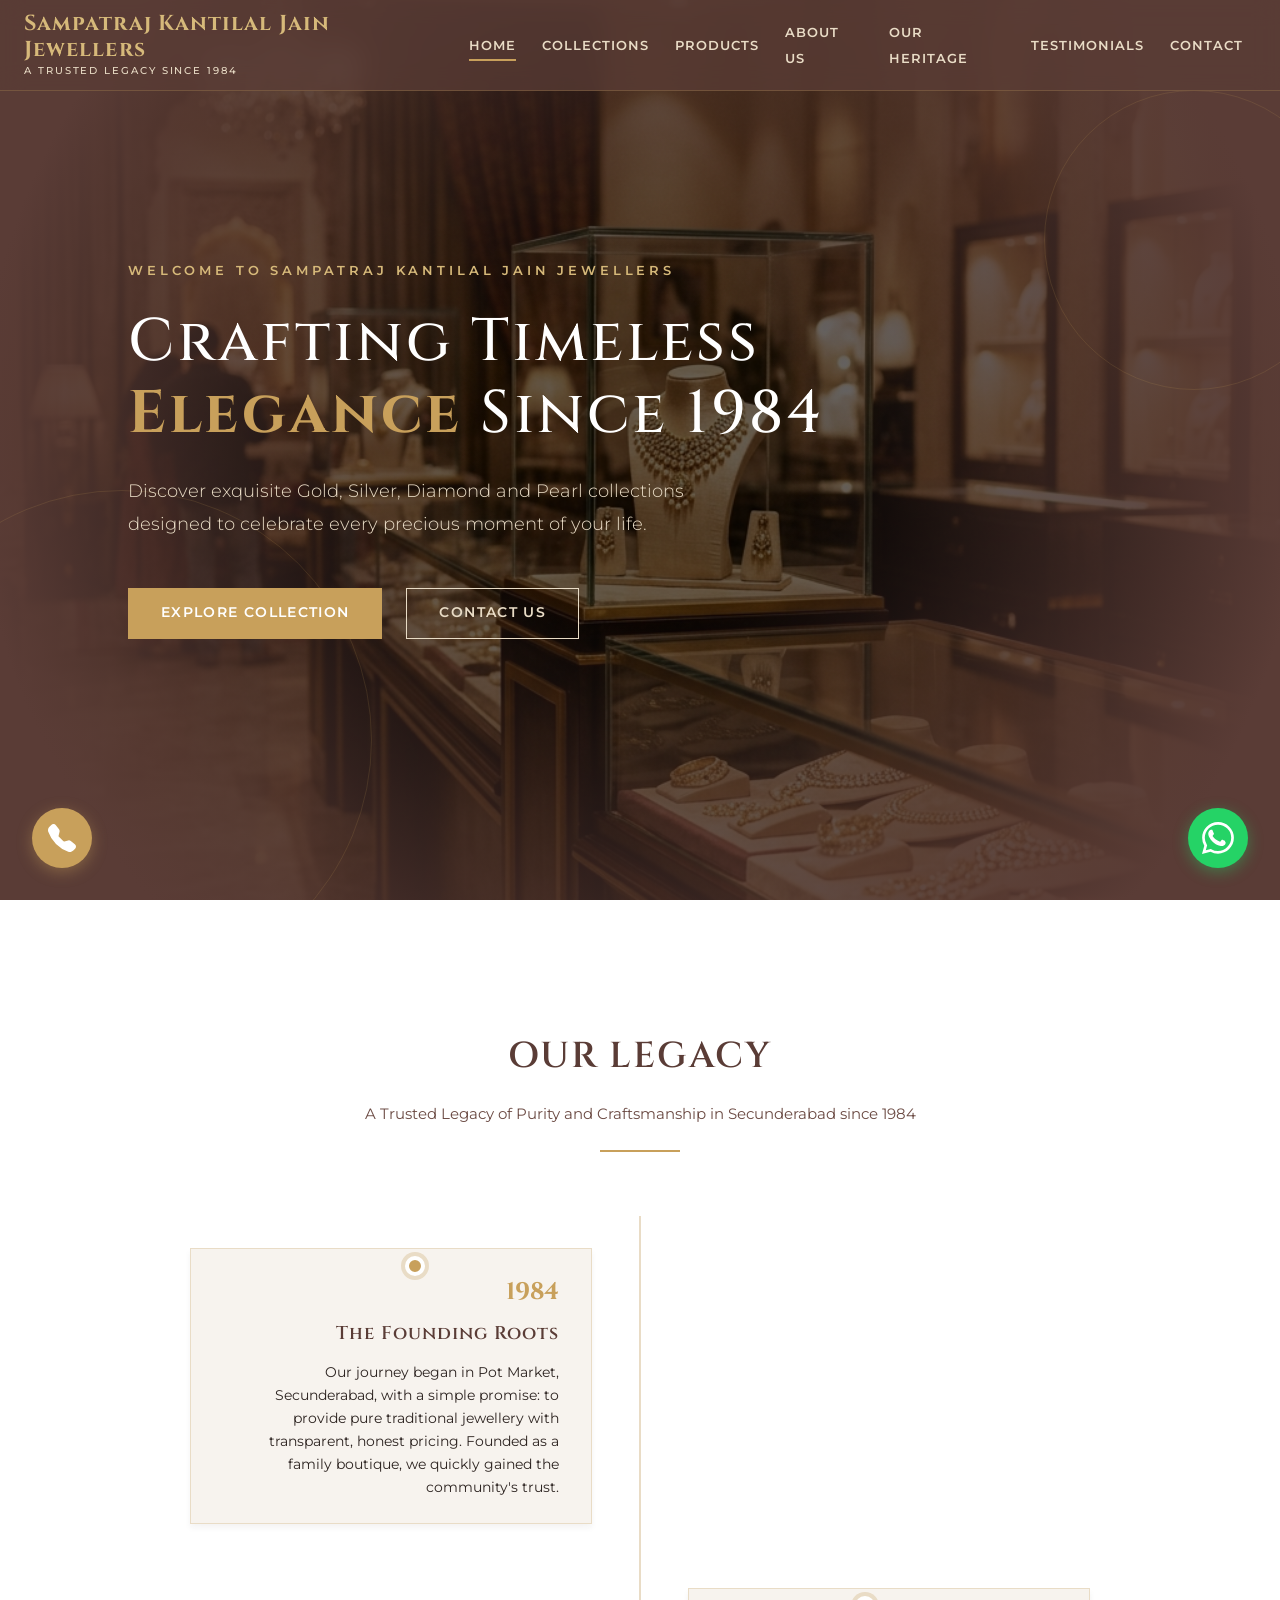
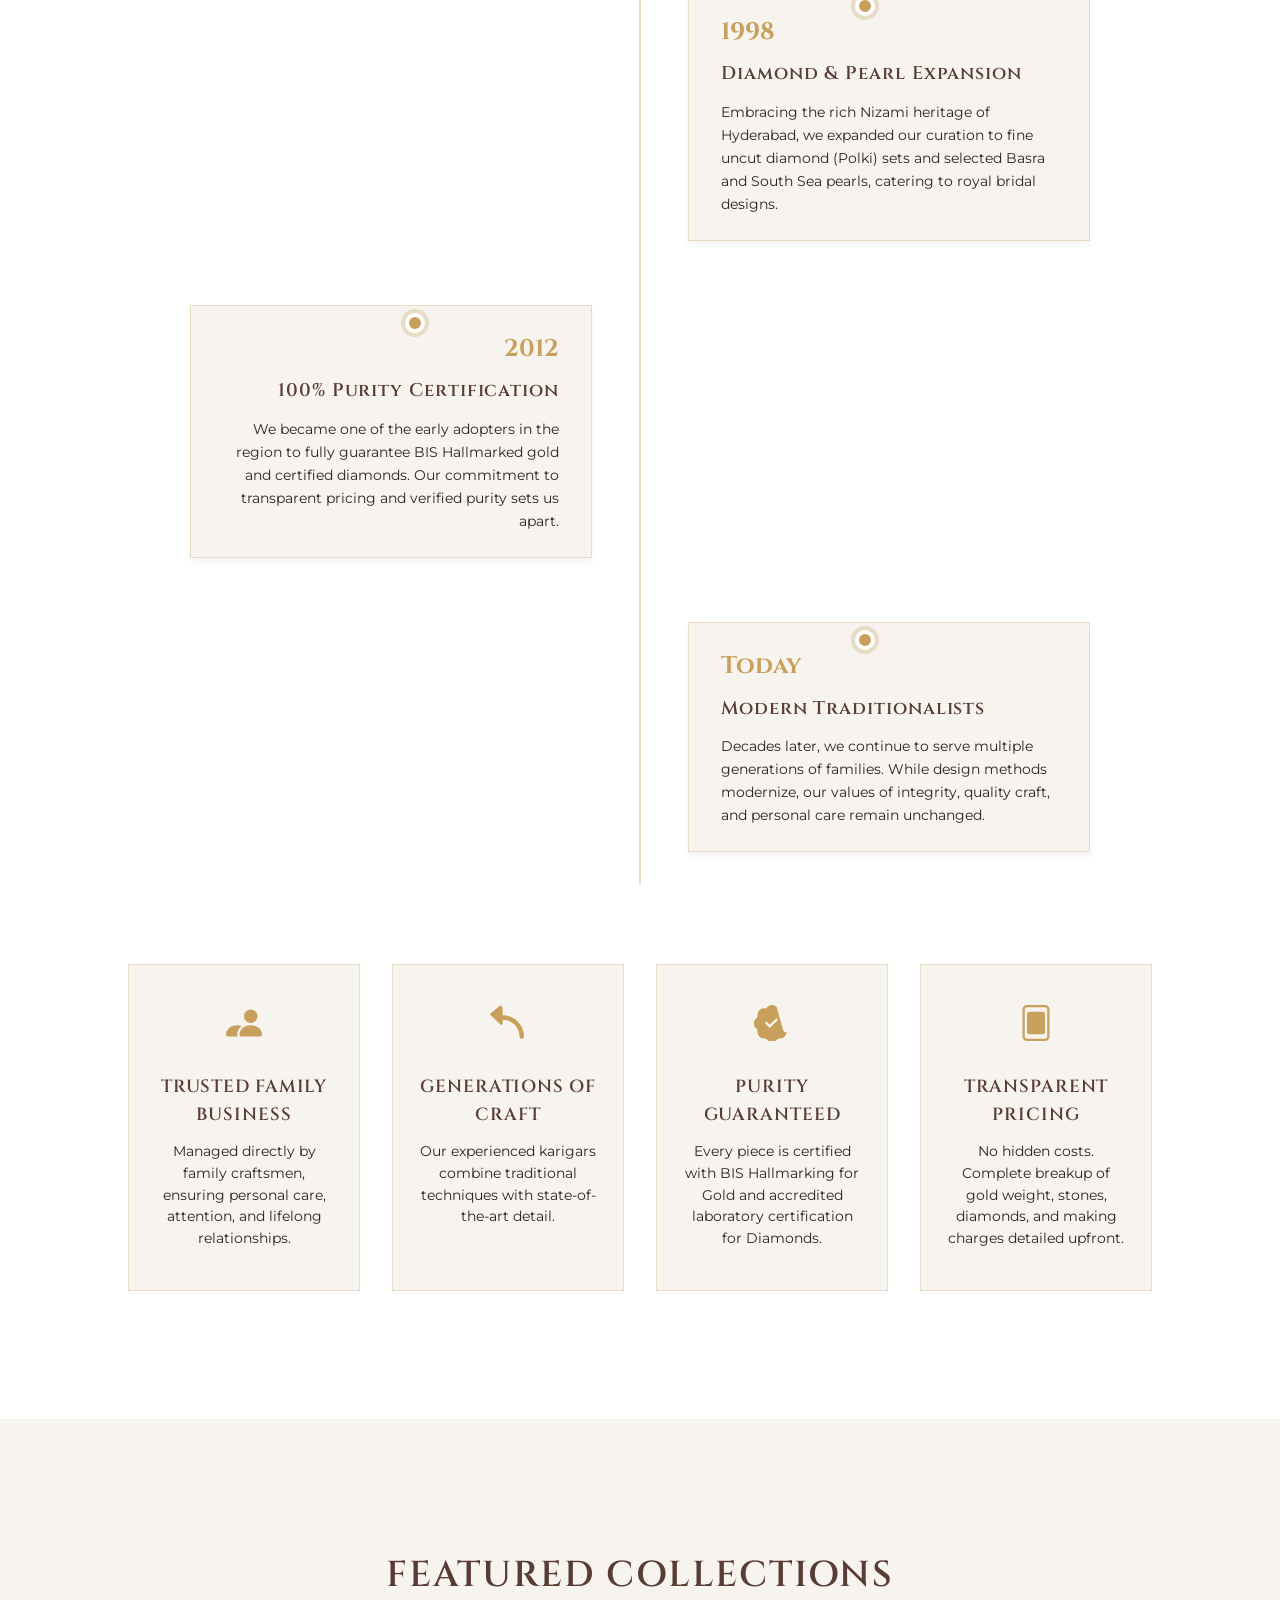
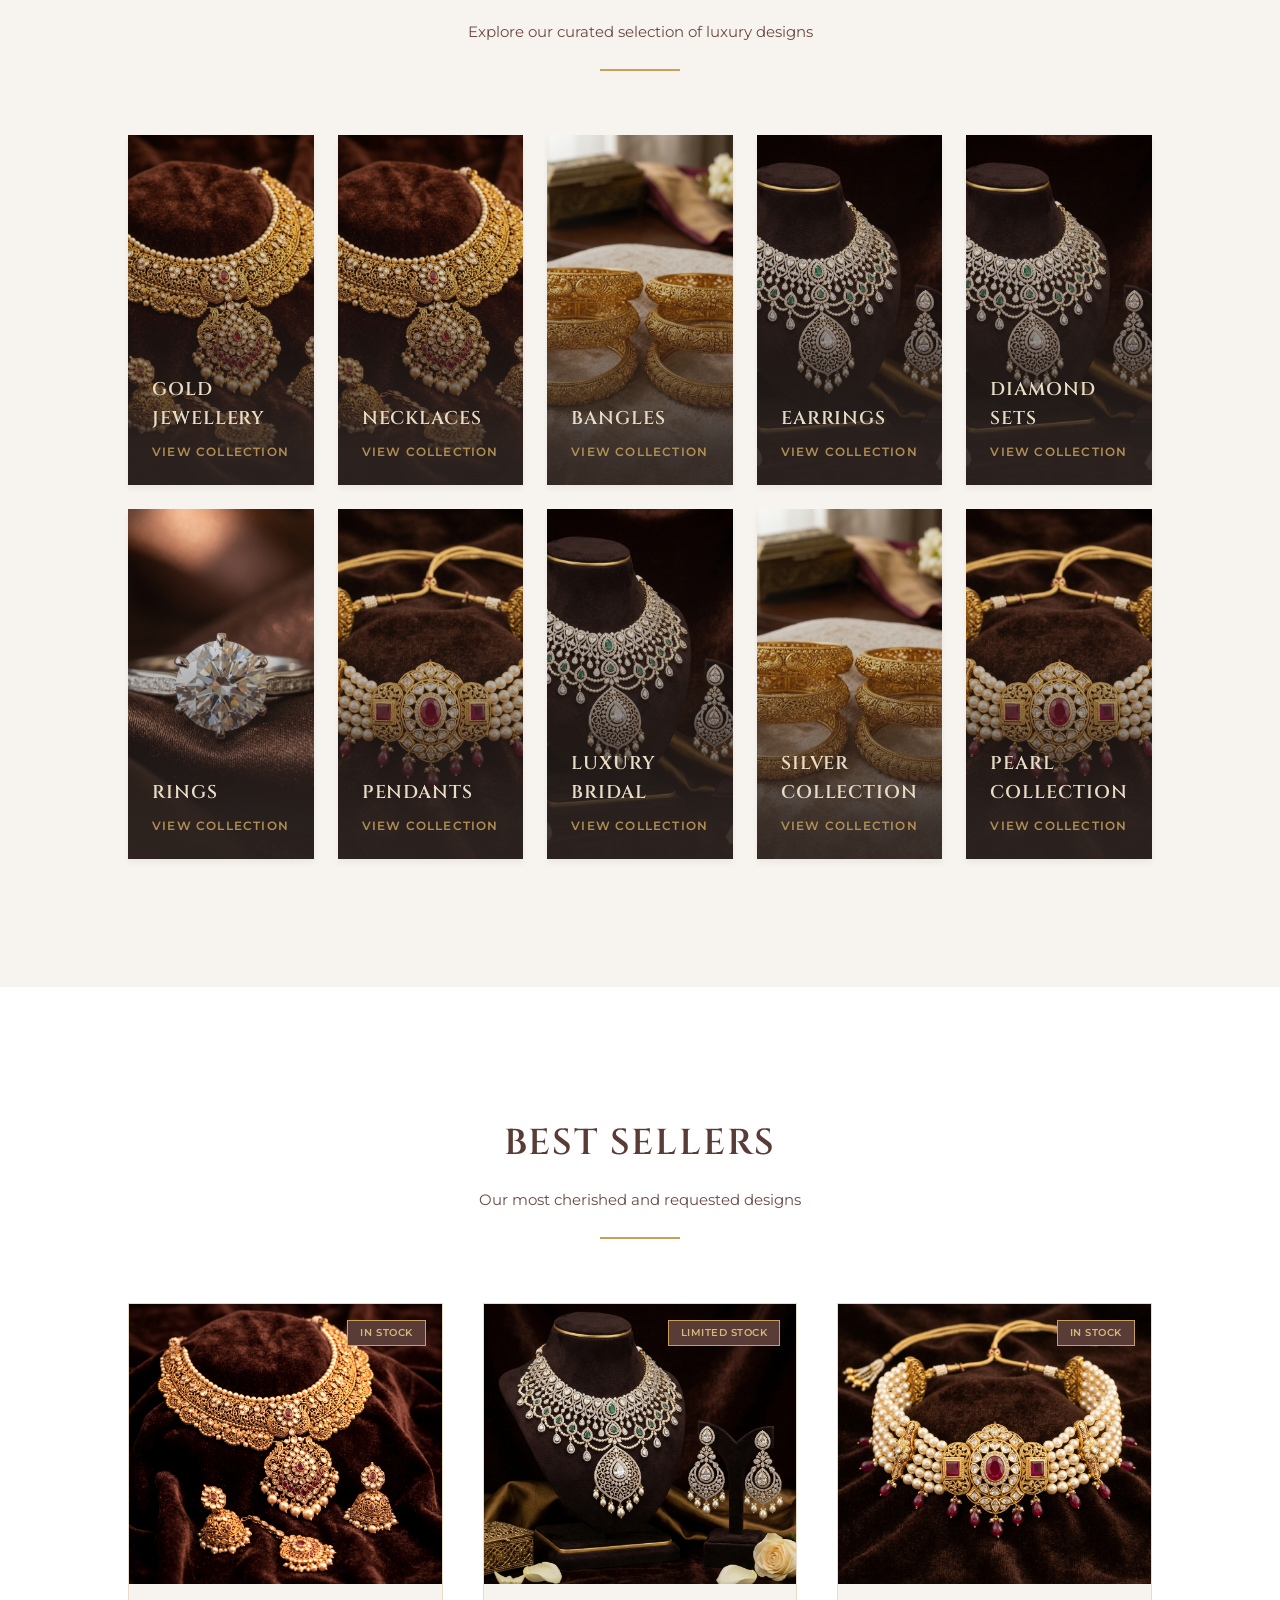
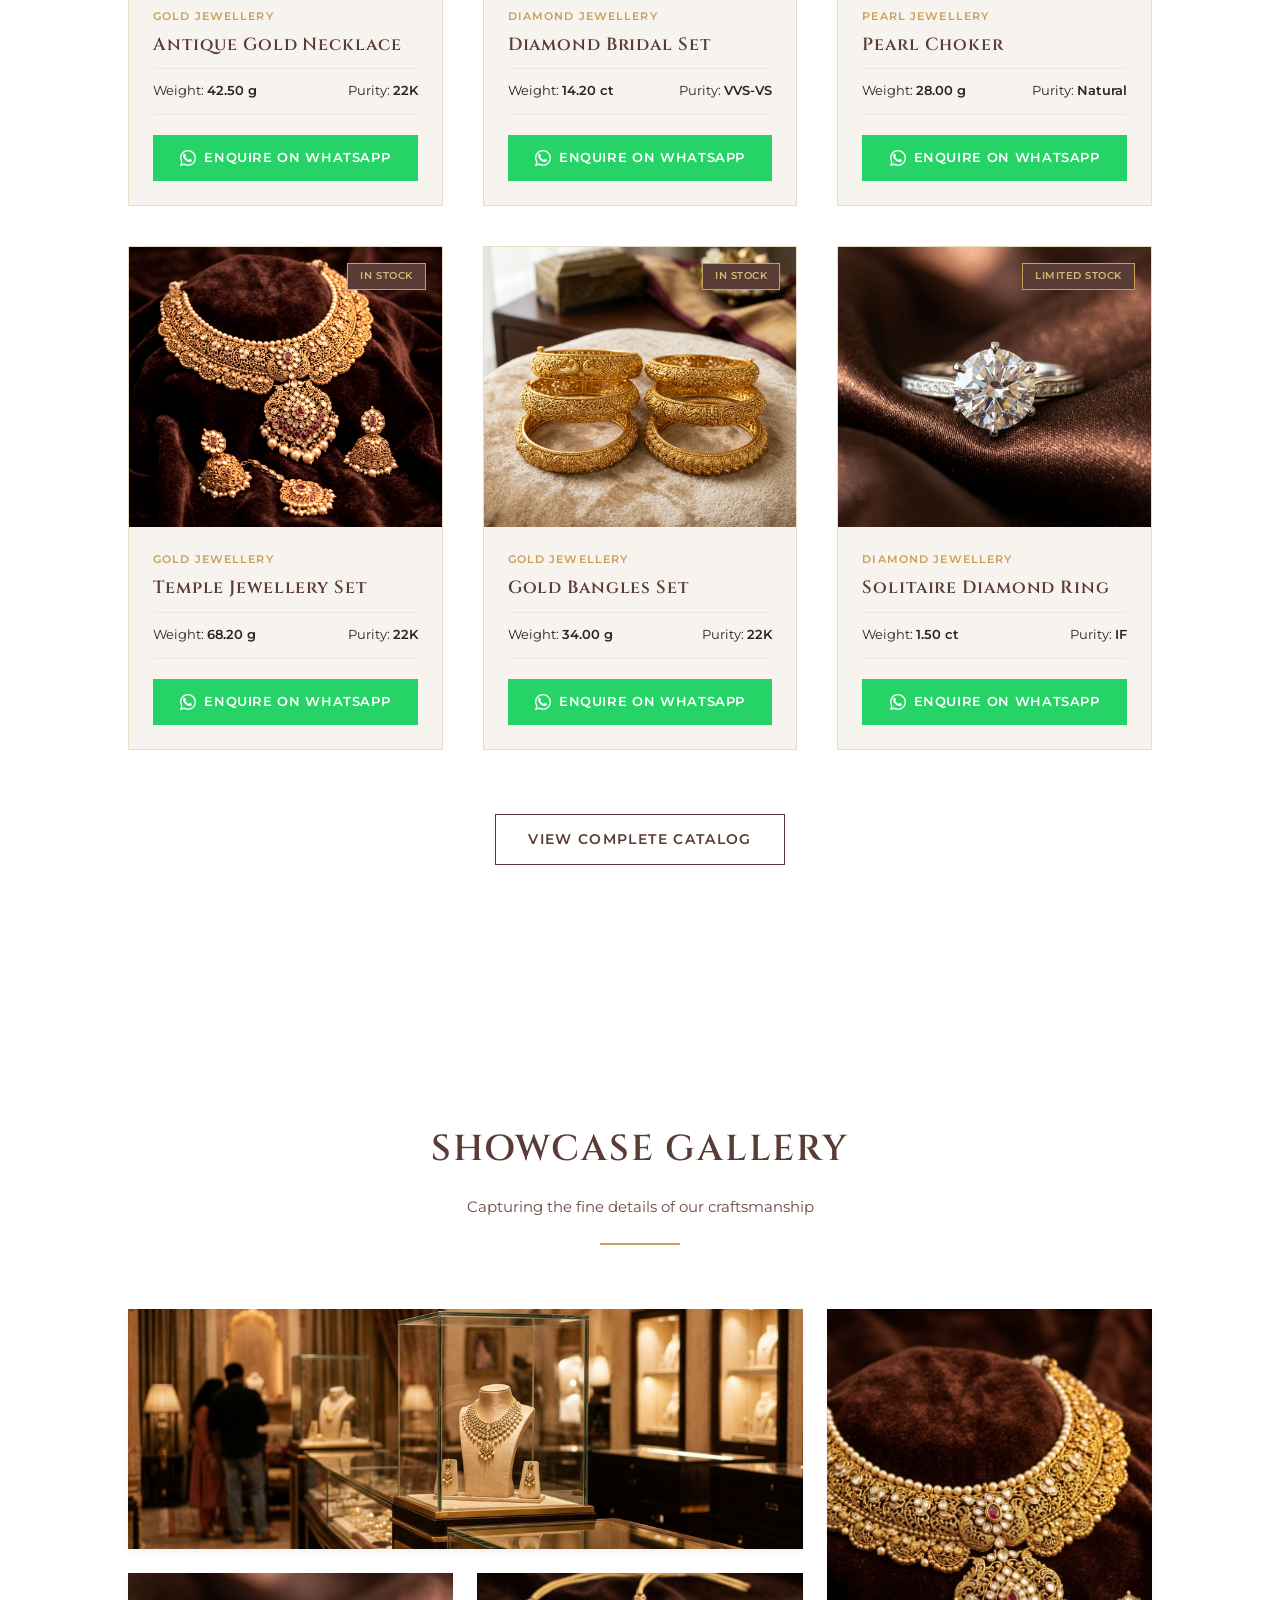
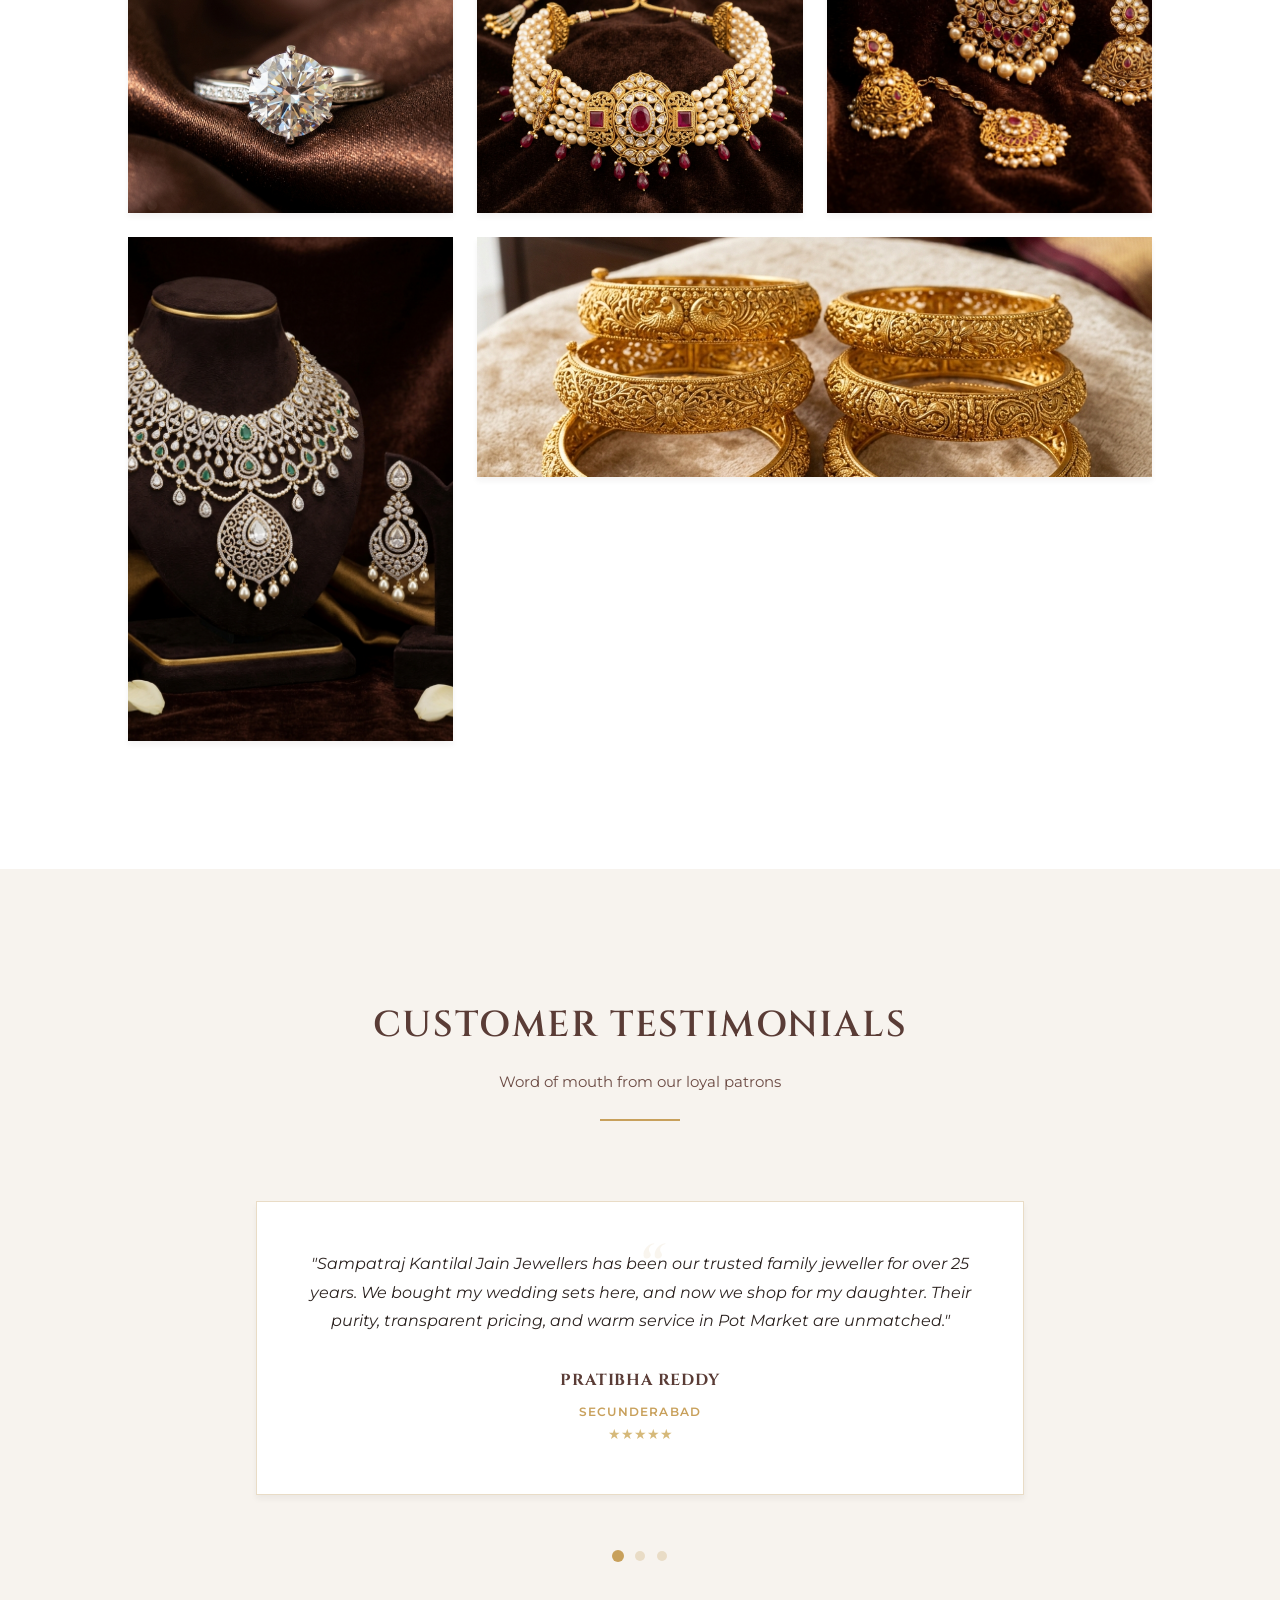
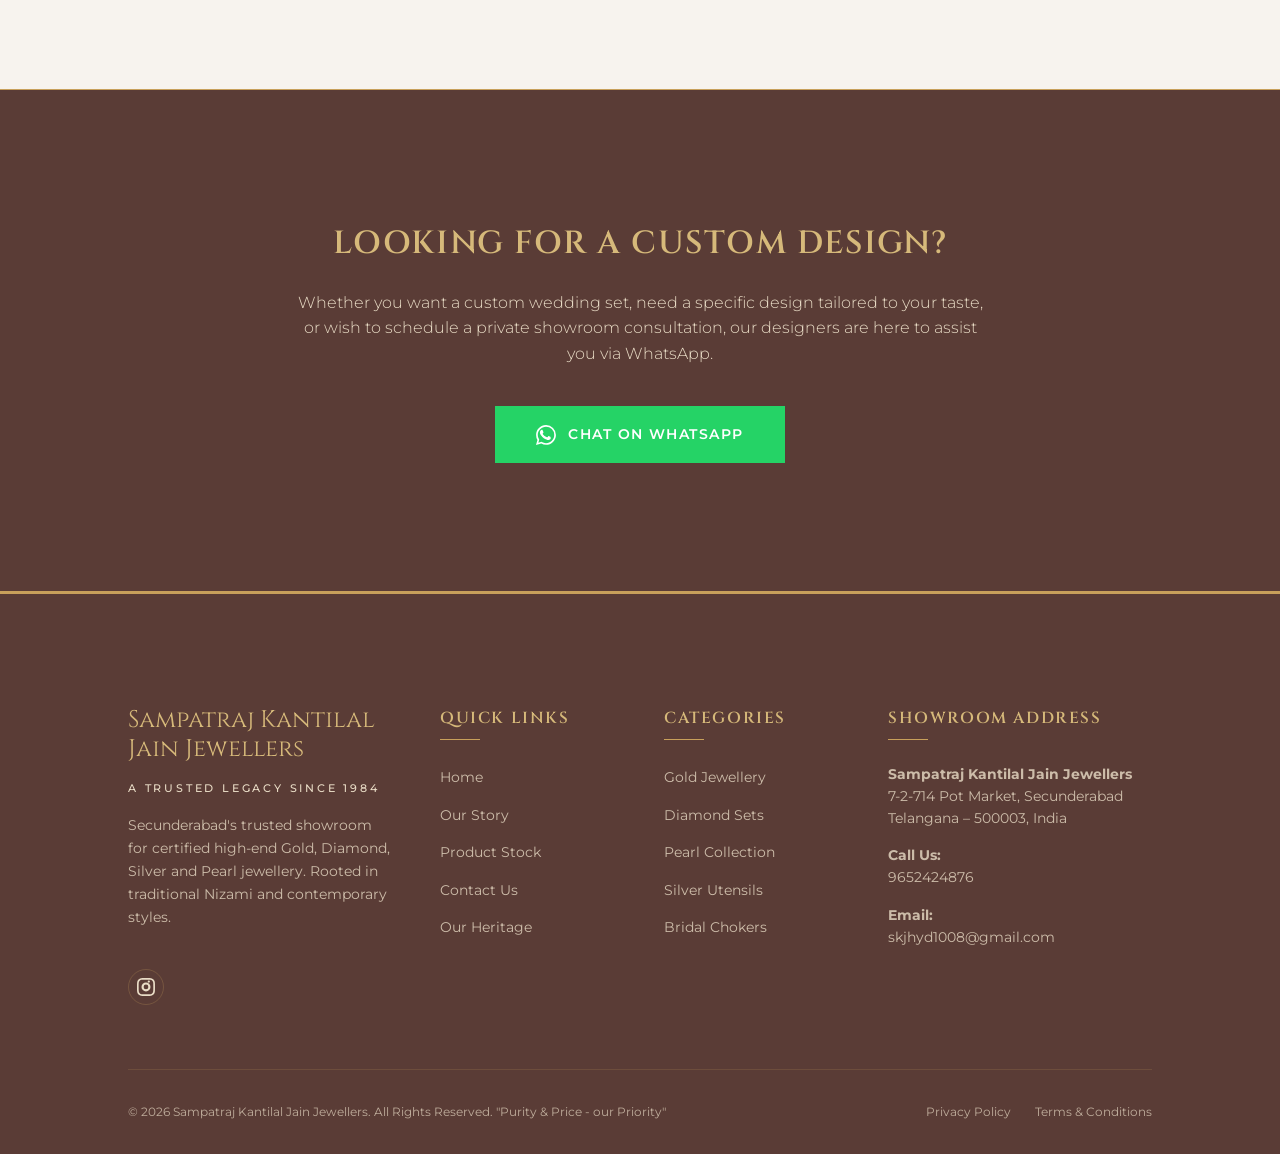
==== index.html @ 8c2bf22a "first commit" ====
<!DOCTYPE html>
<html lang="en">
<head>
  <meta charset="UTF-8">
  <meta name="viewport" content="width=device-width, initial-scale=1.0">
  <title>Sampatraj Kantilal Jain Jewellers | Gold, Diamond, Silver & Pearl Jewellery</title>
  <meta name="description" content="Trusted Jewellery Store in Secunderabad since 1984 offering premium Gold, Silver, Diamond and Pearl collections. Certified BIS Hallmarked jewellery.">
  
  <!-- Open Graph / Facebook -->
  <meta property="og:type" content="website">
  <meta property="og:url" content="https://www.sampatrajjewellers.com/">
  <meta property="og:title" content="Sampatraj Kantilal Jain Jewellers | Gold, Diamond, Silver & Pearl Jewellery">
  <meta property="og:description" content="Trusted Jewellery Store in Secunderabad since 1984 offering premium Gold, Silver, Diamond and Pearl collections.">
  <meta property="og:image" content="assets/images/hero_bg.png">

  <!-- Twitter -->
  <meta property="twitter:card" content="summary_large_image">
  <meta property="twitter:title" content="Sampatraj Kantilal Jain Jewellers">
  <meta property="twitter:description" content="Trusted Jewellery Store in Secunderabad since 1984 offering premium Gold, Silver, Diamond and Pearl collections.">
  <meta property="twitter:image" content="assets/images/hero_bg.png">

  <!-- CSS Stylesheet -->
  <link rel="stylesheet" href="css/style.css">
  
  <!-- Schema.org Markup for Business -->
  <script type="application/ld+json">
  {
    "@context": "https://schema.org",
    "@type": "JewelryStore",
    "name": "Sampatraj Kantilal Jain Jewellers",
    "image": "assets/images/hero_bg.png",
    "@id": "https://www.sampatrajjewellers.com/#store",
    "url": "https://www.sampatrajjewellers.com/",
    "telephone": "+91-9652424876",
    "priceRange": "$$$",
    "address": {
      "@type": "PostalAddress",
      "streetAddress": "7-2-714 Pot Market",
      "addressLocality": "Secunderabad",
      "addressRegion": "Telangana",
      "postalCode": "500003",
      "addressCountry": "IN"
    },
    "geo": {
      "@type": "GeoCoordinates",
      "latitude": "17.4346",
      "longitude": "78.4727"
    },
    "openingHoursSpecification": {
      "@type": "OpeningHoursSpecification",
      "dayOfWeek": [
        "Monday",
        "Tuesday",
        "Wednesday",
        "Thursday",
        "Friday",
        "Saturday"
      ],
      "opens": "11:00",
      "closes": "21:00"
    }
  }
  </script>
</head>
<body>

  <!-- Sticky Luxury Navbar -->
  <nav class="navbar" id="main-nav">
    <div class="nav-container">
      <a href="index.html" class="logo-link" id="nav-logo">
        <span class="logo-title">Sampatraj Kantilal Jain Jewellers</span>
        <span class="logo-subtitle">A Trusted Legacy Since 1984</span>
      </a>
      
      <ul class="nav-menu">
        <li class="nav-item"><a href="index.html" class="nav-link active">Home</a></li>
        <li class="nav-item"><a href="#collections" class="nav-link">Collections</a></li>
        <li class="nav-item"><a href="products.html" class="nav-link">Products</a></li>
        <li class="nav-item"><a href="about.html" class="nav-link">About Us</a></li>
        <li class="nav-item"><a href="#legacy" class="nav-link">Our Heritage</a></li>
        <li class="nav-item"><a href="#testimonials" class="nav-link">Testimonials</a></li>
        <li class="nav-item"><a href="contact.html" class="nav-link">Contact</a></li>
      </ul>
      <!-- Single line spaced navbar items (actions removed) -->

      <div class="hamburger" id="nav-hamburger">
        <span></span>
        <span></span>
        <span></span>
      </div>
    </div>
  </nav>

  <!-- Mobile Navigation Overlay -->
  <div class="mobile-nav" id="mob-nav">
    <ul class="mobile-nav-list">
      <li class="mobile-nav-item"><a href="index.html" class="mobile-nav-link">Home</a></li>
      <li class="mobile-nav-item"><a href="#collections" class="mobile-nav-link">Collections</a></li>
      <li class="mobile-nav-item"><a href="products.html" class="mobile-nav-link">Products</a></li>
      <li class="mobile-nav-item"><a href="about.html" class="mobile-nav-link">About Us</a></li>
      <li class="mobile-nav-item"><a href="#legacy" class="mobile-nav-link">Our Heritage</a></li>
      <li class="mobile-nav-item"><a href="#testimonials" class="mobile-nav-link">Testimonials</a></li>
      <li class="mobile-nav-item"><a href="contact.html" class="mobile-nav-link">Contact</a></li>
    </ul>
    <div class="mobile-nav-actions">
      <a href="https://wa.me/9652424876" target="_blank" class="nav-whatsapp-btn" style="justify-content: center;">WhatsApp Enquiry</a>
      <a href="tel:9652424876" class="nav-call-btn" style="justify-content: center;">Call Store</a>
    </div>
  </div>

  <!-- Hero Section -->
  <header class="hero">
    <div class="hero-bg" style="background-image: url('assets/images/hero_bg.png');"></div>
    <div class="hero-overlay-pattern"></div>
    
    <!-- Floating Gold Accent Shapes -->
    <div class="gold-decor gold-decor-1"></div>
    <div class="gold-decor gold-decor-2"></div>
    
    <div class="hero-content">
      <span class="hero-label reveal active">Welcome to Sampatraj Kantilal Jain Jewellers</span>
      <h1 class="hero-title reveal active">Crafting Timeless <span>Elegance</span> Since 1984</h1>
      <p class="hero-description reveal active">Discover exquisite Gold, Silver, Diamond and Pearl collections designed to celebrate every precious moment of your life.</p>
      <div class="hero-buttons reveal active">
        <a href="products.html" class="btn hero-btn-primary">Explore Collection</a>
        <a href="contact.html" class="btn hero-btn-secondary">Contact Us</a>
      </div>
    </div>
  </header>

  <!-- Legacy Timeline Section -->
  <section class="heritage-timeline section-padding" id="legacy">
    <div class="container">
      <div class="section-title reveal">
        <h2>Our Legacy</h2>
        <p style="text-align: center; color: var(--chocolate-brown); font-family: var(--font-body); font-size: 0.95rem; max-width: 600px; margin: 0 auto;">A Trusted Legacy of Purity and Craftsmanship in Secunderabad since 1984</p>
      </div>

      <div class="timeline">
        <!-- 1984 -->
        <div class="timeline-item reveal">
          <div class="timeline-badge"></div>
          <div class="timeline-content">
            <div class="timeline-year">1984</div>
            <h3>The Founding Roots</h3>
            <p>Our journey began in Pot Market, Secunderabad, with a simple promise: to provide pure traditional jewellery with transparent, honest pricing. Founded as a family boutique, we quickly gained the community's trust.</p>
          </div>
        </div>
        
        <!-- 1998 -->
        <div class="timeline-item reveal">
          <div class="timeline-badge"></div>
          <div class="timeline-content">
            <div class="timeline-year">1998</div>
            <h3>Diamond & Pearl Expansion</h3>
            <p>Embracing the rich Nizami heritage of Hyderabad, we expanded our curation to fine uncut diamond (Polki) sets and selected Basra and South Sea pearls, catering to royal bridal designs.</p>
          </div>
        </div>

        <!-- 2012 -->
        <div class="timeline-item reveal">
          <div class="timeline-badge"></div>
          <div class="timeline-content">
            <div class="timeline-year">2012</div>
            <h3>100% Purity Certification</h3>
            <p>We became one of the early adopters in the region to fully guarantee BIS Hallmarked gold and certified diamonds. Our commitment to transparent pricing and verified purity sets us apart.</p>
          </div>
        </div>

        <!-- Today -->
        <div class="timeline-item reveal">
          <div class="timeline-badge"></div>
          <div class="timeline-content">
            <div class="timeline-year">Today</div>
            <h3>Modern Traditionalists</h3>
            <p>Decades later, we continue to serve multiple generations of families. While design methods modernize, our values of integrity, quality craft, and personal care remain unchanged.</p>
          </div>
        </div>
      </div>

      <!-- Highlights Grid -->
      <div class="highlights-grid">
        <div class="highlight-card reveal">
          <div class="highlight-icon">
            <svg width="36" height="36" fill="currentColor" viewBox="0 0 16 16">
              <path d="M7 14s-1 0-1-1 1-4 5-4 5 3 5 4-1 1-1 1H7zm4-6a3 3 0 1 0 0-6 3 3 0 0 0 0 6zM5.216 14A2.238 2.238 0 0 1 5 13c0-1.355.68-2.75 1.936-3.72A6.325 6.325 0 0 0 5 9c-4 0-5 3-5 4s1 1 1 1h4.216zF4.5 8a2.5 2.5 0 1 0 0-5 2.5 2.5 0 0 0 0 5z"/>
            </svg>
          </div>
          <h3>Trusted Family Business</h3>
          <p>Managed directly by family craftsmen, ensuring personal care, attention, and lifelong relationships.</p>
        </div>

        <div class="highlight-card reveal">
          <div class="highlight-icon">
            <svg width="36" height="36" fill="currentColor" viewBox="0 0 16 16">
              <path d="M4.887.042a.5.5 0 0 0-.258.107L.224 3.733a.5.5 0 0 0-.012.753L4.82 8.753a.5.5 0 0 0 .782-.408V6.5a7.5 7.5 0 0 1 7.5 7.5 1 1 0 0 0 2 0 9.5 9.5 0 0 0-9.5-9.5V1.205a.5.5 0 0 0-.715-.463z"/>
            </svg>
          </div>
          <h3>Generations of Craft</h3>
          <p>Our experienced karigars combine traditional techniques with state-of-the-art detail.</p>
        </div>

        <div class="highlight-card reveal">
          <div class="highlight-icon">
            <svg width="36" height="36" fill="currentColor" viewBox="0 0 16 16">
              <path d="M10.067.87a2.89 2.89 0 0 0-4.134 0l-.622.638-.89-.011a2.89 2.89 0 0 0-2.924 2.924l.01 1.014-.715.692a2.89 2.89 0 0 0 0 4.134l.715.693-.01 1.013a2.89 2.89 0 0 0 2.924 2.924l.89-.01.622.636a2.89 2.89 0 0 0 4.134 0l.622-.637.89.011a2.89 2.89 0 0 0 2.924-2.924l-.89.01-.622-.636zm.287 5.984-3 3a.5.5 0 0 1-.708 0l-1.5-1.5a.5.5 0 1 1 .708-.708L7 8.793l2.646-2.647a.5.5 0 0 1 .708.708z"/>
            </svg>
          </div>
          <h3>Purity Guaranteed</h3>
          <p>Every piece is certified with BIS Hallmarking for Gold and accredited laboratory certification for Diamonds.</p>
        </div>

        <div class="highlight-card reveal">
          <div class="highlight-icon">
            <svg width="36" height="36" fill="currentColor" viewBox="0 0 16 16">
              <path d="M12 1a1 1 0 0 1 1 1v12a1 1 0 0 1-1 1H4a1 1 0 0 1-1-1V2a1 1 0 0 1 1-1h8zM4 0a2 2 0 0 0-2 2v12a2 2 0 0 0 2 2h8a2 2 0 0 0 2-2V2a2 2 0 0 0-2-2H4z"/>
              <path d="M12 12a1 1 0 0 1-1 1H5a1 1 0 0 1-1-1V4a1 1 0 0 1 1-1h6a1 1 0 0 1 1 1v8z"/>
            </svg>
          </div>
          <h3>Transparent Pricing</h3>
          <p>No hidden costs. Complete breakup of gold weight, stones, diamonds, and making charges detailed upfront.</p>
        </div>
      </div>
    </div>
  </section>

  <!-- Featured Categories -->
  <section class="categories section-padding" id="collections">
    <div class="container">
      <div class="section-title reveal">
        <h2>Featured Collections</h2>
        <p style="text-align: center; color: var(--chocolate-brown); font-family: var(--font-body); font-size: 0.95rem;">Explore our curated selection of luxury designs</p>
      </div>

      <div class="categories-grid">
        <!-- 1. Gold Jewellery -->
        <a href="products.html" class="category-card reveal">
          <div class="category-img-container">
            <img src="assets/images/gold_necklace.png" alt="Gold Jewellery" loading="lazy">
            <div class="category-overlay">
              <h3>Gold Jewellery</h3>
              <span class="category-link">View Collection</span>
            </div>
          </div>
        </a>

        <!-- 2. Necklaces -->
        <a href="products.html" class="category-card reveal">
          <div class="category-img-container">
            <img src="assets/images/gold_necklace.png" alt="Necklaces" loading="lazy">
            <div class="category-overlay">
              <h3>Necklaces</h3>
              <span class="category-link">View Collection</span>
            </div>
          </div>
        </a>

        <!-- 3. Bangles -->
        <a href="products.html" class="category-card reveal">
          <div class="category-img-container">
            <img src="assets/images/gold_bangles.png" alt="Bangles" loading="lazy">
            <div class="category-overlay">
              <h3>Bangles</h3>
              <span class="category-link">View Collection</span>
            </div>
          </div>
        </a>

        <!-- 4. Earrings -->
        <a href="products.html" class="category-card reveal">
          <div class="category-img-container">
            <img src="assets/images/bridal_set.png" alt="Earrings" loading="lazy">
            <div class="category-overlay">
              <h3>Earrings</h3>
              <span class="category-link">View Collection</span>
            </div>
          </div>
        </a>

        <!-- 5. Diamond Collection -->
        <a href="products.html" class="category-card reveal">
          <div class="category-img-container">
            <img src="assets/images/bridal_set.png" alt="Diamond Collection" loading="lazy">
            <div class="category-overlay">
              <h3>Diamond Sets</h3>
              <span class="category-link">View Collection</span>
            </div>
          </div>
        </a>

        <!-- 6. Rings -->
        <a href="products.html" class="category-card reveal">
          <div class="category-img-container">
            <img src="assets/images/diamond_ring.png" alt="Rings" loading="lazy">
            <div class="category-overlay">
              <h3>Rings</h3>
              <span class="category-link">View Collection</span>
            </div>
          </div>
        </a>

        <!-- 7. Pendants -->
        <a href="products.html" class="category-card reveal">
          <div class="category-img-container">
            <img src="assets/images/pearl_choker.png" alt="Pendants" loading="lazy">
            <div class="category-overlay">
              <h3>Pendants</h3>
              <span class="category-link">View Collection</span>
            </div>
          </div>
        </a>

        <!-- 8. Luxury Sets -->
        <a href="products.html" class="category-card reveal">
          <div class="category-img-container">
            <img src="assets/images/bridal_set.png" alt="Luxury Sets" loading="lazy">
            <div class="category-overlay">
              <h3>Luxury Bridal</h3>
              <span class="category-link">View Collection</span>
            </div>
          </div>
        </a>

        <!-- 9. Silver Collection -->
        <a href="products.html" class="category-card reveal">
          <div class="category-img-container">
            <img src="assets/images/gold_bangles.png" alt="Silver Collection" loading="lazy">
            <div class="category-overlay">
              <h3>Silver Collection</h3>
              <span class="category-link">View Collection</span>
            </div>
          </div>
        </a>

        <!-- 10. Pearl Collection -->
        <a href="products.html" class="category-card reveal">
          <div class="category-img-container">
            <img src="assets/images/pearl_choker.png" alt="Pearl Collection" loading="lazy">
            <div class="category-overlay">
              <h3>Pearl Collection</h3>
              <span class="category-link">View Collection</span>
            </div>
          </div>
        </a>
      </div>
    </div>
  </section>

  <!-- Best Selling Products Section -->
  <section class="best-sellers section-padding">
    <div class="container">
      <div class="section-title reveal">
        <h2>Best Sellers</h2>
        <p style="text-align: center; color: var(--chocolate-brown); font-family: var(--font-body); font-size: 0.95rem;">Our most cherished and requested designs</p>
      </div>
      
      <!-- Rendered dynamically by script.js -->
      <div id="best-sellers-grid" class="products-grid"></div>
      
      <div style="text-align: center; margin-top: 4rem;" class="reveal">
        <a href="products.html" class="btn btn-outline">View Complete Catalog</a>
      </div>
    </div>
  </section>

  <!-- Jewellery Showcase Gallery (Masonry with zoom and Lightbox) -->
  <section class="gallery section-padding">
    <div class="container">
      <div class="section-title reveal">
        <h2>Showcase Gallery</h2>
        <p style="text-align: center; color: var(--chocolate-brown); font-family: var(--font-body); font-size: 0.95rem;">Capturing the fine details of our craftsmanship</p>
      </div>

      <div class="gallery-grid">
        <!-- Item 1 (Wide) -->
        <div class="gallery-item wide reveal">
          <img src="assets/images/hero_bg.png" alt="Showroom Ambience" loading="lazy">
          <div class="gallery-item-overlay">
            <svg class="gallery-item-icon" width="24" height="24" fill="none" stroke="currentColor" stroke-width="2" viewBox="0 0 24 24">
              <path stroke-linecap="round" stroke-linejoin="round" d="M21 21l-6-6m2-5a7 7 0 11-14 0 7 7 0 0114 0zM10 7v6m3-3H7"/>
            </svg>
            <h3>Pot Market Showroom</h3>
            <p>Traditional ambience designed for private viewing</p>
          </div>
        </div>

        <!-- Item 2 (Tall) -->
        <div class="gallery-item tall reveal">
          <img src="assets/images/gold_necklace.png" alt="Antique Gold Necklace detail" loading="lazy">
          <div class="gallery-item-overlay">
            <svg class="gallery-item-icon" width="24" height="24" fill="none" stroke="currentColor" stroke-width="2" viewBox="0 0 24 24">
              <path stroke-linecap="round" stroke-linejoin="round" d="M21 21l-6-6m2-5a7 7 0 11-14 0 7 7 0 0114 0zM10 7v6m3-3H7"/>
            </svg>
            <h3>Antique Finish Craft</h3>
            <p>22K Gold Handcrafted Necklace details</p>
          </div>
        </div>

        <!-- Item 3 -->
        <div class="gallery-item reveal">
          <img src="assets/images/diamond_ring.png" alt="Diamond Solitaire details" loading="lazy">
          <div class="gallery-item-overlay">
            <svg class="gallery-item-icon" width="24" height="24" fill="none" stroke="currentColor" stroke-width="2" viewBox="0 0 24 24">
              <path stroke-linecap="round" stroke-linejoin="round" d="M21 21l-6-6m2-5a7 7 0 11-14 0 7 7 0 0114 0zM10 7v6m3-3H7"/>
            </svg>
            <h3>Diamond Solitaire</h3>
            <p>Selected certified stones with maximum brilliance</p>
          </div>
        </div>

        <!-- Item 4 -->
        <div class="gallery-item reveal">
          <img src="assets/images/pearl_choker.png" alt="Basra Pearls close up" loading="lazy">
          <div class="gallery-item-overlay">
            <svg class="gallery-item-icon" width="24" height="24" fill="none" stroke="currentColor" stroke-width="2" viewBox="0 0 24 24">
              <path stroke-linecap="round" stroke-linejoin="round" d="M21 21l-6-6m2-5a7 7 0 11-14 0 7 7 0 0114 0zM10 7v6m3-3H7"/>
            </svg>
            <h3>Hyderabad Basra Pearls</h3>
            <p>Carefully handpicked strings with natural sheen</p>
          </div>
        </div>

        <!-- Item 5 (Tall) -->
        <div class="gallery-item tall reveal">
          <img src="assets/images/bridal_set.png" alt="Luxury Bridal Set details" loading="lazy">
          <div class="gallery-item-overlay">
            <svg class="gallery-item-icon" width="24" height="24" fill="none" stroke="currentColor" stroke-width="2" viewBox="0 0 24 24">
              <path stroke-linecap="round" stroke-linejoin="round" d="M21 21l-6-6m2-5a7 7 0 11-14 0 7 7 0 0114 0zM10 7v6m3-3H7"/>
            </svg>
            <h3>Bridal Diamond Sets</h3>
            <p>Elegance that completes a bride's special day</p>
          </div>
        </div>

        <!-- Item 6 (Wide) -->
        <div class="gallery-item wide reveal">
          <img src="assets/images/gold_bangles.png" alt="Handcrafted Gold Bangles details" loading="lazy">
          <div class="gallery-item-overlay">
            <svg class="gallery-item-icon" width="24" height="24" fill="none" stroke="currentColor" stroke-width="2" viewBox="0 0 24 24">
              <path stroke-linecap="round" stroke-linejoin="round" d="M21 21l-6-6m2-5a7 7 0 11-14 0 7 7 0 0114 0zM10 7v6m3-3H7"/>
            </svg>
            <h3>Traditional Gold Bangles</h3>
            <p>Filigree carvings on solid 22K gold kadas</p>
          </div>
        </div>
      </div>
    </div>
  </section>

  <!-- Lightbox Modal -->
  <div class="lightbox">
    <div class="lightbox-content">
      <span class="lightbox-close">&times;</span>
      <img class="lightbox-img" src="" alt="Zoomed View">
      <div class="lightbox-caption"></div>
    </div>
  </div>

  <!-- Testimonials Section -->
  <section class="testimonials section-padding" id="testimonials">
    <div class="container">
      <div class="section-title reveal">
        <h2>Customer Testimonials</h2>
        <p style="text-align: center; color: var(--chocolate-brown); font-family: var(--font-body); font-size: 0.95rem;">Word of mouth from our loyal patrons</p>
      </div>

      <div class="carousel-container reveal">
        <div class="carousel-wrapper">
          <div class="carousel-track">
            <!-- Testimonial 1 -->
            <div class="carousel-slide">
              <div class="testimonial-card">
                <p class="testimonial-quote">"Sampatraj Kantilal Jain Jewellers has been our trusted family jeweller for over 25 years. We bought my wedding sets here, and now we shop for my daughter. Their purity, transparent pricing, and warm service in Pot Market are unmatched."</p>
                <h4 class="testimonial-author">Pratibha Reddy</h4>
                <span class="testimonial-role">Secunderabad</span>
                <div class="testimonial-stars">★★★★★</div>
              </div>
            </div>
            
            <!-- Testimonial 2 -->
            <div class="carousel-slide">
              <div class="testimonial-card">
                <p class="testimonial-quote">"Best place in Secunderabad for traditional gold and Nizam style pearls. The pricing details were absolutely transparent, displaying weights and making charges upfront. Their custom jewellery design process is excellent."</p>
                <h4 class="testimonial-author">Vikram Rao</h4>
                <span class="testimonial-role">Hyderabad</span>
                <div class="testimonial-stars">★★★★★</div>
              </div>
            </div>

            <!-- Testimonial 3 -->
            <div class="carousel-slide">
              <div class="testimonial-card">
                <p class="testimonial-quote">"I ordered a custom diamond choker from them. They guided me carefully on diamond clarity and cuts, showing certified lab credentials. The outcome was breathing elegance. I highly recommend Akshit Jain and the team."</p>
                <h4 class="testimonial-author">Kavitha Jain</h4>
                <span class="testimonial-role">Begumpet</span>
                <div class="testimonial-stars">★★★★★</div>
              </div>
            </div>
          </div>
        </div>
        <div class="carousel-dots"></div>
      </div>
    </div>
  </section>

  <!-- WhatsApp Enquiry Custom Banner -->
  <section class="whatsapp-cta section-padding">
    <div class="container">
      <div class="whatsapp-cta-content reveal">
        <h2>Looking for a Custom Design?</h2>
        <p>Whether you want a custom wedding set, need a specific design tailored to your taste, or wish to schedule a private showroom consultation, our designers are here to assist you via WhatsApp.</p>
        <a href="https://wa.me/9652424876" target="_blank" class="btn whatsapp-cta-btn">
          <svg width="20" height="20" fill="currentColor" viewBox="0 0 16 16">
            <path d="M13.601 2.326A7.854 7.854 0 0 0 7.994 0C3.627 0 .068 3.558.064 7.93a7.904 7.904 0 0 0 1.08 3.971L0 16l4.23-1.11a7.9 7.9 0 0 0 3.758.955h.001c4.4 0 7.96-3.558 7.967-7.93a7.882 7.882 0 0 0-2.356-5.589zM7.994 14.521a6.573 6.573 0 0 1-3.356-.92l-.24-.144-2.494.654.666-2.433-.156-.251a6.56 6.56 0 0 1-1.007-3.505c0-3.626 2.957-6.584 6.591-6.584a6.56 6.56 0 0 1 4.66 1.931 6.557 6.557 0 0 1 1.928 4.66c-.004 3.639-2.961 6.592-6.592 6.592zm3.69-4.98c-.202-.1-1.198-.591-1.385-.658-.187-.067-.323-.1-.459.1-.137.2-.53.63-.649.763-.119.13-.24.147-.442.047-1.767-.88-2.894-1.811-3.385-2.655-.119-.2-.016-.307.083-.406.09-.088.202-.23.303-.346.101-.115.137-.195.205-.327.068-.13.035-.245-.018-.346-.053-.1-.459-1.107-.63-1.513-.166-.399-.333-.344-.459-.35-.12-.005-.258-.006-.395-.006a.78.78 0 0 0-.56.26c-.202.222-.77.751-.77 1.83 0 1.077.78 2.122.89 2.272.11.15 1.528 2.33 3.7 3.27.518.224.924.358 1.24.457.52.165.992.141 1.365.086.417-.061 1.198-.49 1.367-.963.17-.472.17-.878.119-.963-.05-.084-.188-.133-.39-.232z"/>
          </svg>
          Chat on WhatsApp
        </a>
      </div>
    </div>
  </section>

  <!-- Floating WhatsApp & Call Buttons widget -->
  <a href="https://wa.me/9652424876" target="_blank" class="floating-whatsapp" aria-label="Chat with us on WhatsApp" id="whatsapp-float">
    <svg fill="currentColor" viewBox="0 0 16 16">
      <path d="M13.601 2.326A7.854 7.854 0 0 0 7.994 0C3.627 0 .068 3.558.064 7.93a7.904 7.904 0 0 0 1.08 3.971L0 16l4.23-1.11a7.9 7.9 0 0 0 3.758.955h.001c4.4 0 7.96-3.558 7.967-7.93a7.882 7.882 0 0 0-2.356-5.589zM7.994 14.521a6.573 6.573 0 0 1-3.356-.92l-.24-.144-2.494.654.666-2.433-.156-.251a6.56 6.56 0 0 1-1.007-3.505c0-3.626 2.957-6.584 6.591-6.584a6.56 6.56 0 0 1 4.66 1.931 6.557 6.557 0 0 1 1.928 4.66c-.004 3.639-2.961 6.592-6.592 6.592zm3.69-4.98c-.202-.1-1.198-.591-1.385-.658-.187-.067-.323-.1-.459.1-.137.2-.53.63-.649.763-.119.13-.24.147-.442.047-1.767-.88-2.894-1.811-3.385-2.655-.119-.2-.016-.307.083-.406.09-.088.202-.23.303-.346.101-.115.137-.195.205-.327.068-.13.035-.245-.018-.346-.053-.1-.459-1.107-.63-1.513-.166-.399-.333-.344-.459-.35-.12-.005-.258-.006-.395-.006a.78.78 0 0 0-.56.26c-.202.222-.77.751-.77 1.83 0 1.077.78 2.122.89 2.272.11.15 1.528 2.33 3.7 3.27.518.224.924.358 1.24.457.52.165.992.141 1.365.086.417-.061 1.198-.49 1.367-.963.17-.472.17-.878.119-.963-.05-.084-.188-.133-.39-.232z"/>
    </svg>
  </a>

  <a href="tel:9652424876" class="floating-call" aria-label="Call store helpline" id="call-float">
    <svg width="24" height="24" fill="currentColor" viewBox="0 0 16 16">
      <path d="M1.885.511a1.745 1.745 0 0 1 2.61.163L6.29 2.98c.329.423.445.974.315 1.494l-.547 2.19a.678.678 0 0 0 .178.643l2.457 2.457a.678.678 0 0 0 .644.178l2.189-.547a1.745 1.745 0 0 1 1.494.315l2.306 1.794c.829.645.905 1.87.163 2.611l-1.034 1.034c-.74.74-1.846 1.065-2.877.702a18.634 18.634 0 0 1-7.01-4.42 18.634 18.634 0 0 1-4.42-7.009c-.362-1.03-.037-2.137.703-2.877L1.885.511z"/>
    </svg>
  </a>

  <!-- Premium Footer -->
  <footer class="footer">
    <div class="footer-grid">
      <!-- Brand & Story -->
      <div class="footer-brand">
        <span class="footer-logo-title">Sampatraj Kantilal Jain Jewellers</span>
        <span class="footer-logo-subtitle">A Trusted Legacy Since 1984</span>
        <p class="footer-desc">Secunderabad's trusted showroom for certified high-end Gold, Diamond, Silver and Pearl jewellery. Rooted in traditional Nizami and contemporary styles.</p>
        
        <div class="footer-social-wrapper">
          <a href="https://www.instagram.com/sampatraj_kantilal_jewellers/" target="_blank" class="footer-social-link" aria-label="Instagram">
            <svg width="18" height="18" fill="currentColor" viewBox="0 0 16 16">
              <path d="M8 0C5.829 0 5.556.01 4.703.048 3.85.088 3.269.222 2.76.42a3.917 3.917 0 0 0-1.417.923A3.917 3.917 0 0 0 .42 2.76C.222 3.268.087 3.85.048 4.7.01 5.555 0 5.827 0 8.001c0 2.172.01 2.444.048 3.297.04.852.174 1.433.372 1.942.205.526.478.972.923 1.417.444.445.89.719 1.416.923.51.198 1.09.333 1.942.372C5.555 15.99 5.827 16 8 16s2.444-.01 3.298-.048c.851-.04 1.434-.174 1.943-.372a3.916 3.916 0 0 0 1.416-.923c.445-.445.718-.891.923-1.417.197-.509.332-1.09.372-1.942C15.99 10.445 16 10.173 16 8s-.01-2.445-.048-3.299c-.04-.851-.175-1.433-.372-1.941a3.926 3.926 0 0 0-.923-1.417A3.911 3.911 0 0 0 13.24.42c-.51-.198-1.092-.333-1.943-.372C10.443.01 10.172 0 7.999 0h.002zm-.008 1.475c2.116 0 2.365.008 3.2.047.77.035 1.189.163 1.467.271.37.144.633.314.912.593.28.28.45.543.593.912.108.277.236.696.271 1.468.038.834.047 1.082.047 3.201s-.008 2.365-.047 3.2c-.035.77-.163 1.189-.271 1.467-.144.37-.314.633-.593.912-.28.28-.543.45-.912.593-.277.108-.696.236-1.468.271-.834.038-1.082.047-3.201.047s-2.365-.008-3.2-.047c-.77-.035-1.189-.163-1.467-.271a2.868 2.868 0 0 1-.912-.593 2.868 2.868 0 0 1-.593-.912c-.108-.277-.236-.696-.271-1.468-.038-.834-.047-1.082-.047-3.201s.008-2.365.047-3.2c.035-.77.163-1.189.271-1.467.144-.37.314-.633.593-.912.28-.28.543-.45.912-.593.277-.108.696-.236 1.468-.271.834-.038 1.082-.047 3.201-.047zm0 2.427a3.996 3.996 0 1 0 0 7.992 3.996 3.996 0 0 0 0-7.992zm0 6.09a2.094 2.094 0 1 1 0-4.188 2.094 2.094 0 0 1 0 4.188zM11.5 3.125a.999.999 0 1 1-1.998 0 .999.999 0 0 1 1.998 0z"/>
            </svg>
          </a>
        </div>
      </div>

      <!-- Quick Links -->
      <div>
        <h3 class="footer-title">Quick Links</h3>
        <ul class="footer-links">
          <li class="footer-links-item"><a href="index.html">Home</a></li>
          <li class="footer-links-item"><a href="about.html">Our Story</a></li>
          <li class="footer-links-item"><a href="products.html">Product Stock</a></li>
          <li class="footer-links-item"><a href="contact.html">Contact Us</a></li>
          <li class="footer-links-item"><a href="#legacy">Our Heritage</a></li>
        </ul>
      </div>

      <!-- Categories -->
      <div>
        <h3 class="footer-title">Categories</h3>
        <ul class="footer-links">
          <li class="footer-links-item"><a href="products.html">Gold Jewellery</a></li>
          <li class="footer-links-item"><a href="products.html">Diamond Sets</a></li>
          <li class="footer-links-item"><a href="products.html">Pearl Collection</a></li>
          <li class="footer-links-item"><a href="products.html">Silver Utensils</a></li>
          <li class="footer-links-item"><a href="products.html">Bridal Chokers</a></li>
        </ul>
      </div>

      <!-- Contact Info -->
      <div>
        <h3 class="footer-title">Showroom Address</h3>
        <div class="footer-contact-details">
          <p style="line-height: 1.6;">
            <strong>Sampatraj Kantilal Jain Jewellers</strong><br>
            7-2-714 Pot Market, Secunderabad<br>
            Telangana – 500003, India
          </p>
          <p>
            <strong>Call Us:</strong><br>
            9652424876
          </p>
          <p>
            <strong>Email:</strong><br>
            <a href="mailto:skjhyd1008@gmail.com" style="color:inherit;">skjhyd1008@gmail.com</a>
          </p>
        </div>
      </div>
    </div>

    <div class="footer-bottom">
      <p>&copy; 2026 Sampatraj Kantilal Jain Jewellers. All Rights Reserved. "Purity & Price - our Priority"</p>
      <div class="footer-legal-links">
        <a href="#">Privacy Policy</a>
        <a href="#">Terms & Conditions</a>
      </div>
    </div>
  </footer>

  <!-- Script Files -->
  <script src="js/script.js"></script>
</body>
</html>
---- css/style.css ----
/* Google Fonts - Cinzel for serif headings, Montserrat for clean body text */
@import url('https://fonts.googleapis.com/css2?family=Cinzel:wght@400;500;600;700;800&family=Montserrat:wght@300;400;500;600;700&display=swap');

/* CSS Variables for Premium Luxury Theme */
:root {
  --primary-brown: #5A3C36;
  --chocolate-brown: #6B4A43;
  --antique-gold: #C8A05B;
  --soft-gold: #D6B97A;
  --champagne-beige: #E9DCC6;
  --ivory-white: #F7F3EE;
  --dark-text: #2D2421;
  --white: #ffffff;
  --light-gold: rgba(200, 160, 91, 0.15);
  --glass-bg: rgba(90, 60, 54, 0.75);
  --glass-border: rgba(200, 160, 91, 0.25);
  
  --font-heading: 'Cinzel', serif;
  --font-body: 'Montserrat', sans-serif;
  
  --transition-smooth: all 0.4s cubic-bezier(0.4, 0, 0.2, 1);
  --transition-fast: all 0.25s cubic-bezier(0.4, 0, 0.2, 1);
  
  --shadow-sm: 0 4px 6px rgba(45, 36, 33, 0.05);
  --shadow-md: 0 10px 20px rgba(45, 36, 33, 0.08);
  --shadow-lg: 0 20px 45px rgba(45, 36, 33, 0.12);
}

/* Reset and Base Styles */
*, *::before, *::after {
  box-sizing: border-box;
  margin: 0;
  padding: 0;
}

html {
  scroll-behavior: smooth;
  font-size: 16px;
}

body {
  font-family: var(--font-body);
  background-color: var(--ivory-white);
  color: var(--dark-text);
  line-height: 1.6;
  overflow-x: hidden;
}

/* Typography */
h1, h2, h3, h4, h5, h6 {
  font-family: var(--font-heading);
  font-weight: 600;
  letter-spacing: 0.05em;
  color: var(--primary-brown);
}

a {
  text-decoration: none;
  color: inherit;
  transition: var(--transition-fast);
}

img {
  max-width: 100%;
  height: auto;
  display: block;
}

/* Scrollbar Customization */
::-webkit-scrollbar {
  width: 8px;
}
::-webkit-scrollbar-track {
  background: var(--ivory-white);
}
::-webkit-scrollbar-thumb {
  background: var(--primary-brown);
  border-radius: 4px;
}
::-webkit-scrollbar-thumb:hover {
  background: var(--antique-gold);
}

/* Reusable Components */
.section-padding {
  padding: 5rem 1.5rem;
}

@media (min-width: 768px) {
  .section-padding {
    padding: 7rem 4rem;
  }
}

@media (min-width: 1024px) {
  .section-padding {
    padding: 8rem 8rem;
  }
}

.container {
  max-width: 1300px;
  margin: 0 auto;
  width: 100%;
}

.section-title {
  text-align: center;
  margin-bottom: 4rem;
  position: relative;
}

.section-title h2 {
  font-size: 2.25rem;
  font-weight: 600;
  text-transform: uppercase;
  margin-bottom: 1rem;
}

.section-title::after {
  content: '';
  display: block;
  width: 80px;
  height: 2px;
  background-color: var(--antique-gold);
  margin: 1.5rem auto 0;
}

.btn {
  display: inline-flex;
  align-items: center;
  justify-content: center;
  padding: 0.85rem 2rem;
  font-family: var(--font-body);
  font-size: 0.85rem;
  font-weight: 600;
  letter-spacing: 0.1em;
  text-transform: uppercase;
  border-radius: 0;
  cursor: pointer;
  transition: var(--transition-smooth);
  border: 1px solid transparent;
}

.btn-primary {
  background-color: var(--primary-brown);
  color: var(--champagne-beige);
  border-color: var(--primary-brown);
}

.btn-primary:hover {
  background-color: transparent;
  color: var(--primary-brown);
  border-color: var(--primary-brown);
}

.btn-outline {
  background-color: transparent;
  color: var(--primary-brown);
  border-color: var(--primary-brown);
}

.btn-outline:hover {
  background-color: var(--primary-brown);
  color: var(--champagne-beige);
}

.btn-gold {
  background-color: var(--antique-gold);
  color: var(--white);
  border-color: var(--antique-gold);
}

.btn-gold:hover {
  background-color: var(--primary-brown);
  border-color: var(--primary-brown);
  color: var(--champagne-beige);
}

/* Premium Navbar */
.navbar {
  position: fixed;
  top: 0;
  left: 0;
  width: 100%;
  z-index: 1000;
  background: var(--glass-bg);
  backdrop-filter: blur(12px);
  -webkit-backdrop-filter: blur(12px);
  border-bottom: 1px solid var(--glass-border);
  transition: var(--transition-smooth);
}

.navbar-scrolled {
  box-shadow: var(--shadow-md);
}

.nav-container {
  display: flex;
  justify-content: space-between;
  align-items: center;
  padding: 0.7rem 1.5rem;
  max-width: 1400px;
  margin: 0 auto;
  transition: var(--transition-smooth);
}

.navbar-scrolled .nav-container {
  padding: 0.4rem 1.5rem;
}

.logo-link {
  display: flex;
  flex-direction: column;
}

.logo-title {
  font-family: var(--font-heading);
  font-size: 1.2rem;
  font-weight: 700;
  color: var(--soft-gold);
  letter-spacing: 0.05em;
  text-align: left;
  line-height: 1.2;
}

.logo-subtitle {
  font-family: var(--font-body);
  font-size: 0.6rem;
  font-weight: 500;
  color: var(--champagne-beige);
  letter-spacing: 0.2em;
  text-transform: uppercase;
}

.nav-menu {
  display: none;
  list-style: none;
}

.nav-item {
  margin: 0 0.8rem;
}

.nav-link {
  font-family: var(--font-body);
  font-size: 0.8rem;
  font-weight: 600;
  text-transform: uppercase;
  color: var(--champagne-beige);
  letter-spacing: 0.08em;
  padding: 0.5rem 0;
  position: relative;
}

.nav-link::after {
  content: '';
  position: absolute;
  bottom: 0;
  left: 0;
  width: 0;
  height: 1.5px;
  background-color: var(--antique-gold);
  transition: var(--transition-smooth);
}

.nav-link:hover {
  color: var(--soft-gold);
}

.nav-link:hover::after,
.nav-link.active::after {
  width: 100%;
}

.nav-actions {
  display: none;
  align-items: center;
  gap: 1rem;
}

.nav-whatsapp-btn {
  background: #25D366;
  color: white;
  border-radius: 50px;
  padding: 0.5rem 1.2rem;
  font-size: 0.75rem;
  font-weight: 600;
  text-transform: uppercase;
  letter-spacing: 0.05em;
  display: inline-flex;
  align-items: center;
  gap: 0.5rem;
  border: 1px solid transparent;
}

.nav-whatsapp-btn:hover {
  background: transparent;
  color: #25D366;
  border-color: #25D366;
}

.nav-call-btn {
  background: var(--antique-gold);
  color: white;
  border-radius: 50px;
  padding: 0.5rem 1.2rem;
  font-size: 0.75rem;
  font-weight: 600;
  text-transform: uppercase;
  letter-spacing: 0.05em;
  display: inline-flex;
  align-items: center;
  gap: 0.5rem;
  border: 1px solid transparent;
}

.nav-call-btn:hover {
  background: transparent;
  color: var(--soft-gold);
  border-color: var(--antique-gold);
}

.hamburger {
  display: flex;
  flex-direction: column;
  justify-content: space-between;
  width: 24px;
  height: 18px;
  cursor: pointer;
  z-index: 1100;
}

.hamburger span {
  display: block;
  height: 2px;
  width: 100%;
  background-color: var(--champagne-beige);
  border-radius: 2px;
  transition: var(--transition-smooth);
}

.hamburger.active span:nth-child(1) {
  transform: translateY(8px) rotate(45deg);
}

.hamburger.active span:nth-child(2) {
  opacity: 0;
}

.hamburger.active span:nth-child(3) {
  transform: translateY(-8px) rotate(-45deg);
}

@media (min-width: 1024px) {
  .nav-menu {
    display: flex;
    align-items: center;
  }
  .nav-actions {
    display: flex;
  }
  .hamburger {
    display: none;
  }
  .logo-title {
    font-size: 1.35rem;
  }
}

/* Mobile Nav Menu Overlay */
.mobile-nav {
  position: fixed;
  top: 0;
  left: 100%;
  width: 100%;
  height: 100vh;
  background-color: var(--primary-brown);
  z-index: 999;
  display: flex;
  flex-direction: column;
  justify-content: center;
  align-items: center;
  gap: 2rem;
  transition: var(--transition-smooth);
}

.mobile-nav.active {
  left: 0;
}

.mobile-nav-list {
  list-style: none;
  text-align: center;
}

.mobile-nav-item {
  margin: 1.5rem 0;
}

.mobile-nav-link {
  font-family: var(--font-heading);
  font-size: 1.5rem;
  color: var(--champagne-beige);
  letter-spacing: 0.1em;
  text-transform: uppercase;
}

.mobile-nav-link:hover {
  color: var(--soft-gold);
}

.mobile-nav-actions {
  display: flex;
  flex-direction: column;
  gap: 1rem;
  width: 80%;
  max-width: 300px;
}

.mobile-nav-actions a {
  text-align: center;
}

/* Hero Section */
.hero {
  position: relative;
  height: 100vh;
  min-height: 600px;
  display: flex;
  align-items: center;
  color: var(--white);
  overflow: hidden;
  background-color: var(--primary-brown);
}

.hero-bg {
  position: absolute;
  top: 0;
  left: 0;
  width: 100%;
  height: 100%;
  background-size: cover;
  background-position: center;
  filter: brightness(0.4);
}

.hero-overlay-pattern {
  position: absolute;
  top: 0;
  left: 0;
  width: 100%;
  height: 100%;
  background: radial-gradient(circle, transparent 20%, var(--primary-brown) 85%);
  pointer-events: none;
}

.hero-content {
  position: relative;
  z-index: 10;
  width: 100%;
  padding: 0 1.5rem;
}

@media (min-width: 768px) {
  .hero-content {
    padding: 0 4rem;
  }
}

@media (min-width: 1024px) {
  .hero-content {
    padding: 0 8rem;
  }
}

.hero-label {
  font-family: var(--font-body);
  font-size: 0.8rem;
  font-weight: 600;
  text-transform: uppercase;
  letter-spacing: 0.3em;
  color: var(--soft-gold);
  margin-bottom: 1.5rem;
  display: block;
}

.hero-title {
  font-size: 2.5rem;
  font-weight: 500;
  line-height: 1.2;
  color: var(--white);
  max-width: 800px;
  margin-bottom: 1.5rem;
}

.hero-title span {
  font-weight: 700;
  color: var(--antique-gold);
}

.hero-description {
  font-family: var(--font-body);
  font-size: 1rem;
  font-weight: 300;
  color: var(--champagne-beige);
  max-width: 600px;
  margin-bottom: 3rem;
  line-height: 1.8;
}

.hero-buttons {
  display: flex;
  flex-wrap: wrap;
  gap: 1.5rem;
}

.hero-btn-primary {
  background-color: var(--antique-gold);
  border-color: var(--antique-gold);
  color: var(--white);
}

.hero-btn-primary:hover {
  background-color: var(--white);
  border-color: var(--white);
  color: var(--primary-brown);
}

.hero-btn-secondary {
  border-color: var(--champagne-beige);
  color: var(--champagne-beige);
}

.hero-btn-secondary:hover {
  background-color: var(--champagne-beige);
  color: var(--primary-brown);
}

/* Floating Gold Accent Shapes (Allowed decoration) */
.gold-decor {
  position: absolute;
  border: 1px solid rgba(200, 160, 91, 0.15);
  border-radius: 50%;
  pointer-events: none;
}

.gold-decor-1 {
  width: 300px;
  height: 300px;
  top: 10%;
  right: -5%;
}

.gold-decor-2 {
  width: 500px;
  height: 500px;
  bottom: -10%;
  left: -10%;
}

@media (min-width: 768px) {
  .hero-title {
    font-size: 3.75rem;
  }
  .hero-description {
    font-size: 1.15rem;
  }
}

/* Heritage Timeline Section */
.heritage-timeline {
  position: relative;
  background-color: var(--white);
}

.timeline {
  position: relative;
  max-width: 900px;
  margin: 0 auto;
}

.timeline::after {
  content: '';
  position: absolute;
  width: 2px;
  background-color: var(--champagne-beige);
  top: 0;
  bottom: 0;
  left: 50%;
  transform: translateX(-50%);
}

.timeline-item {
  padding: 2rem 0;
  position: relative;
  width: 50%;
}

.timeline-item:nth-child(odd) {
  left: 0;
  padding-right: 3rem;
  text-align: right;
}

.timeline-item:nth-child(even) {
  left: 50%;
  padding-left: 3rem;
  text-align: left;
}

.timeline-badge {
  width: 20px;
  height: 20px;
  background-color: var(--antique-gold);
  border: 4px solid var(--white);
  border-radius: 50%;
  position: absolute;
  top: 2.5rem;
  left: 50%;
  transform: translateX(-50%);
  z-index: 10;
  box-shadow: 0 0 0 4px var(--champagne-beige);
}

.timeline-year {
  font-family: var(--font-heading);
  font-size: 1.5rem;
  font-weight: 700;
  color: var(--antique-gold);
  margin-bottom: 0.5rem;
}

.timeline-content {
  background-color: var(--ivory-white);
  padding: 1.5rem 2rem;
  border: 1px solid var(--champagne-beige);
  box-shadow: var(--shadow-sm);
  transition: var(--transition-smooth);
}

.timeline-content:hover {
  transform: translateY(-5px);
  border-color: var(--antique-gold);
  box-shadow: var(--shadow-md);
}

.timeline-content h3 {
  font-size: 1.15rem;
  margin-bottom: 0.75rem;
  color: var(--primary-brown);
}

.timeline-content p {
  font-size: 0.9rem;
  color: var(--dark-text);
}

/* Highlights Grid */
.highlights-grid {
  display: grid;
  grid-template-columns: 1fr;
  gap: 2rem;
  margin-top: 5rem;
}

@media (min-width: 768px) {
  .highlights-grid {
    grid-template-columns: repeat(2, 1fr);
  }
}

@media (min-width: 1024px) {
  .highlights-grid {
    grid-template-columns: repeat(4, 1fr);
  }
}

.highlight-card {
  text-align: center;
  padding: 2.5rem 1.5rem;
  background-color: var(--ivory-white);
  border: 1px solid var(--champagne-beige);
  transition: var(--transition-smooth);
}

.highlight-card:hover {
  transform: translateY(-5px);
  border-color: var(--antique-gold);
  box-shadow: var(--shadow-md);
}

.highlight-icon {
  margin-bottom: 1.5rem;
  color: var(--antique-gold);
  display: inline-block;
}

.highlight-card h3 {
  font-size: 1.1rem;
  margin-bottom: 0.75rem;
  text-transform: uppercase;
}

.highlight-card p {
  font-size: 0.85rem;
  color: var(--dark-text);
}

@media (max-width: 767px) {
  .timeline::after {
    left: 20px;
  }
  .timeline-item {
    width: 100%;
    left: 0 !important;
    padding-left: 3.5rem !important;
    padding-right: 0 !important;
    text-align: left !important;
  }
  .timeline-badge {
    left: 20px;
    transform: translateX(-50%);
  }
}

/* Featured Categories Section */
.categories {
  background-color: var(--ivory-white);
}

.categories-grid {
  display: grid;
  grid-template-columns: 1fr;
  gap: 1.5rem;
}

@media (min-width: 480px) {
  .categories-grid {
    grid-template-columns: repeat(2, 1fr);
  }
}

@media (min-width: 768px) {
  .categories-grid {
    grid-template-columns: repeat(3, 1fr);
  }
}

@media (min-width: 1024px) {
  .categories-grid {
    grid-template-columns: repeat(5, 1fr);
  }
}

.category-card {
  position: relative;
  height: 350px;
  overflow: hidden;
  box-shadow: var(--shadow-sm);
  transition: var(--transition-smooth);
}

.category-card:hover {
  transform: translateY(-5px);
  box-shadow: var(--shadow-lg);
}

.category-img-container {
  width: 100%;
  height: 100%;
  overflow: hidden;
  position: relative;
}

.category-card img {
  width: 100%;
  height: 100%;
  object-fit: cover;
  transition: var(--transition-smooth);
}

.category-card:hover img {
  transform: scale(1.08);
}

.category-overlay {
  position: absolute;
  top: 0;
  left: 0;
  width: 100%;
  height: 100%;
  background: linear-gradient(to top, rgba(45, 36, 33, 0.9) 10%, rgba(45, 36, 33, 0.2) 60%, transparent 100%);
  display: flex;
  flex-direction: column;
  justify-content: flex-end;
  padding: 1.5rem;
  transition: var(--transition-smooth);
}

.category-card:hover .category-overlay {
  background: linear-gradient(to top, rgba(90, 60, 54, 0.95) 15%, rgba(90, 60, 54, 0.3) 60%, transparent 100%);
}

.category-card h3 {
  color: var(--champagne-beige);
  font-size: 1.15rem;
  margin-bottom: 0.5rem;
  text-transform: uppercase;
  transition: var(--transition-smooth);
}

.category-card:hover h3 {
  color: var(--soft-gold);
}

.category-link {
  font-family: var(--font-body);
  font-size: 0.75rem;
  font-weight: 600;
  letter-spacing: 0.1em;
  text-transform: uppercase;
  color: var(--antique-gold);
  display: flex;
  align-items: center;
  gap: 0.5rem;
  opacity: 0.85;
}

.category-card:hover .category-link {
  color: var(--white);
  opacity: 1;
}

/* Best Sellers Section */
.best-sellers {
  background-color: var(--white);
}

.products-grid {
  display: grid;
  grid-template-columns: 1fr;
  gap: 2.5rem;
}

@media (min-width: 600px) {
  .products-grid {
    grid-template-columns: repeat(2, 1fr);
  }
}

@media (min-width: 1024px) {
  .products-grid {
    grid-template-columns: repeat(3, 1fr);
  }
}

.product-card {
  background-color: var(--ivory-white);
  border: 1px solid var(--champagne-beige);
  overflow: hidden;
  display: flex;
  flex-direction: column;
  transition: var(--transition-smooth);
  position: relative;
}

.product-card:hover {
  transform: translateY(-7px);
  border-color: var(--antique-gold);
  box-shadow: var(--shadow-lg);
}

.product-img-wrapper {
  position: relative;
  height: 280px;
  overflow: hidden;
  background-color: var(--champagne-beige);
}

.product-card img {
  width: 100%;
  height: 100%;
  object-fit: cover;
  transition: var(--transition-smooth);
}

.product-card:hover img {
  transform: scale(1.06);
}

.product-badge {
  position: absolute;
  top: 1rem;
  right: 1rem;
  background: var(--primary-brown);
  color: var(--soft-gold);
  border: 1px solid var(--antique-gold);
  padding: 0.25rem 0.75rem;
  font-size: 0.65rem;
  font-weight: 600;
  text-transform: uppercase;
  letter-spacing: 0.05em;
  z-index: 10;
}

.product-badge.limited {
  background: #A67C52;
  color: var(--white);
  border: none;
}

.product-info {
  padding: 1.5rem;
  display: flex;
  flex-direction: column;
  flex-grow: 1;
}

.product-category {
  font-size: 0.7rem;
  text-transform: uppercase;
  color: var(--antique-gold);
  font-weight: 600;
  letter-spacing: 0.1em;
  margin-bottom: 0.5rem;
}

.product-name {
  font-size: 1.1rem;
  margin-bottom: 0.75rem;
  font-weight: 600;
  color: var(--primary-brown);
  line-height: 1.3;
}

.product-specs {
  display: flex;
  justify-content: space-between;
  border-top: 1px solid rgba(200, 160, 91, 0.15);
  border-bottom: 1px solid rgba(200, 160, 91, 0.15);
  padding: 0.75rem 0;
  margin-bottom: 1.25rem;
  font-size: 0.8rem;
  color: var(--dark-text);
}

.product-spec-val {
  font-weight: 600;
}

.product-enquire-btn {
  background-color: #25D366;
  color: var(--white);
  border: 1px solid transparent;
  display: flex;
  align-items: center;
  justify-content: center;
  gap: 0.5rem;
  padding: 0.75rem;
  font-family: var(--font-body);
  font-size: 0.8rem;
  font-weight: 600;
  text-transform: uppercase;
  letter-spacing: 0.05em;
  margin-top: auto;
  cursor: pointer;
  transition: var(--transition-smooth);
}

.product-enquire-btn:hover {
  background-color: transparent;
  color: #25D366;
  border-color: #25D366;
}

/* Why Choose Us Section */
.why-choose-us {
  background-color: var(--ivory-white);
}

.features-grid {
  display: grid;
  grid-template-columns: 1fr;
  gap: 2rem;
}

@media (min-width: 600px) {
  .features-grid {
    grid-template-columns: repeat(2, 1fr);
  }
}

@media (min-width: 1024px) {
  .features-grid {
    grid-template-columns: repeat(3, 1fr);
  }
}

.feature-card {
  background-color: var(--white);
  padding: 3rem 2rem;
  text-align: center;
  border: 1px solid var(--champagne-beige);
  transition: var(--transition-smooth);
}

.feature-card:hover {
  transform: translateY(-5px);
  border-color: var(--antique-gold);
  box-shadow: var(--shadow-md);
}

.feature-card-icon {
  width: 60px;
  height: 60px;
  background-color: var(--ivory-white);
  border: 1px solid var(--antique-gold);
  color: var(--antique-gold);
  border-radius: 50%;
  display: flex;
  align-items: center;
  justify-content: center;
  margin: 0 auto 1.5rem;
  transition: var(--transition-smooth);
}

.feature-card:hover .feature-card-icon {
  background-color: var(--primary-brown);
  color: var(--champagne-beige);
  border-color: var(--primary-brown);
}

.feature-card h3 {
  font-size: 1.15rem;
  margin-bottom: 0.75rem;
  text-transform: uppercase;
}

.feature-card p {
  font-size: 0.85rem;
  color: var(--dark-text);
  line-height: 1.6;
}

/* Showcase Masonry Gallery */
.gallery {
  background-color: var(--white);
}

.gallery-grid {
  display: grid;
  grid-template-columns: repeat(auto-fill, minmax(260px, 1fr));
  grid-auto-rows: 240px;
  gap: 1.5rem;
  grid-auto-flow: dense;
}

.gallery-item {
  position: relative;
  overflow: hidden;
  box-shadow: var(--shadow-sm);
  cursor: pointer;
}

.gallery-item.wide {
  grid-column: span 2;
}

.gallery-item.tall {
  grid-row: span 2;
}

.gallery-item img {
  width: 100%;
  height: 100%;
  object-fit: cover;
  transition: var(--transition-smooth);
}

.gallery-item:hover img {
  transform: scale(1.06);
}

.gallery-item-overlay {
  position: absolute;
  top: 0;
  left: 0;
  width: 100%;
  height: 100%;
  background-color: rgba(90, 60, 54, 0.85);
  opacity: 0;
  display: flex;
  flex-direction: column;
  justify-content: center;
  align-items: center;
  padding: 1.5rem;
  transition: var(--transition-smooth);
  color: var(--champagne-beige);
}

.gallery-item:hover .gallery-item-overlay {
  opacity: 1;
}

.gallery-item-overlay h3 {
  color: var(--soft-gold);
  font-size: 1.1rem;
  margin-bottom: 0.5rem;
  transform: translateY(15px);
  transition: var(--transition-smooth);
  text-transform: uppercase;
}

.gallery-item-overlay p {
  font-size: 0.8rem;
  transform: translateY(15px);
  transition: var(--transition-smooth);
  font-weight: 500;
  letter-spacing: 0.05em;
}

.gallery-item:hover .gallery-item-overlay h3,
.gallery-item:hover .gallery-item-overlay p {
  transform: translateY(0);
}

.gallery-item-icon {
  margin-bottom: 1rem;
  color: var(--antique-gold);
}

@media (max-width: 600px) {
  .gallery-item.wide {
    grid-column: span 1;
  }
  .gallery-grid {
    grid-auto-rows: 200px;
  }
}

/* Lightbox Modal */
.lightbox {
  position: fixed;
  top: 0;
  left: 0;
  width: 100%;
  height: 100%;
  background-color: rgba(45, 36, 33, 0.95);
  z-index: 2000;
  display: none;
  justify-content: center;
  align-items: center;
  opacity: 0;
  transition: opacity 0.4s ease;
}

.lightbox.active {
  display: flex;
  opacity: 1;
}

.lightbox-content {
  position: relative;
  max-width: 90%;
  max-height: 85%;
  box-shadow: var(--shadow-lg);
  border: 1px solid var(--antique-gold);
}

.lightbox-img {
  max-width: 100%;
  max-height: 80vh;
  display: block;
  object-fit: contain;
}

.lightbox-caption {
  background-color: var(--primary-brown);
  color: var(--champagne-beige);
  padding: 1rem;
  text-align: center;
  font-family: var(--font-heading);
  font-size: 1.05rem;
  border-top: 1px solid var(--antique-gold);
}

.lightbox-close {
  position: absolute;
  top: -40px;
  right: 0;
  font-size: 2rem;
  color: var(--white);
  cursor: pointer;
  transition: var(--transition-fast);
}

.lightbox-close:hover {
  color: var(--soft-gold);
}

/* Testimonials Carousel */
.testimonials {
  background-color: var(--ivory-white);
  position: relative;
  overflow: hidden;
}

.carousel-container {
  position: relative;
  max-width: 800px;
  margin: 0 auto;
}

.carousel-wrapper {
  overflow: hidden;
  position: relative;
  height: auto;
}

.carousel-track {
  display: flex;
  transition: transform 0.6s cubic-bezier(0.4, 0, 0.2, 1);
  width: 100%;
}

.carousel-slide {
  flex-shrink: 0;
  width: 100%;
  padding: 1rem;
}

.testimonial-card {
  background-color: var(--white);
  padding: 3rem 2rem;
  border: 1px solid var(--champagne-beige);
  text-align: center;
  position: relative;
  box-shadow: var(--shadow-sm);
}

.testimonial-quote {
  font-size: 1rem;
  font-style: italic;
  line-height: 1.8;
  color: var(--dark-text);
  margin-bottom: 2rem;
  position: relative;
}

.testimonial-quote::before {
  content: '“';
  font-family: var(--font-heading);
  font-size: 5rem;
  position: absolute;
  top: -2.5rem;
  left: 50%;
  transform: translateX(-50%);
  color: rgba(200, 160, 91, 0.1);
}

.testimonial-author {
  font-family: var(--font-heading);
  font-size: 1rem;
  font-weight: 700;
  color: var(--primary-brown);
  text-transform: uppercase;
  margin-bottom: 0.25rem;
}

.testimonial-role {
  font-size: 0.75rem;
  color: var(--antique-gold);
  text-transform: uppercase;
  letter-spacing: 0.1em;
  font-weight: 600;
  margin-bottom: 1rem;
}

.testimonial-stars {
  color: var(--soft-gold);
  font-size: 0.9rem;
}

.carousel-dots {
  display: flex;
  justify-content: center;
  gap: 0.75rem;
  margin-top: 2.5rem;
}

.carousel-dot {
  width: 10px;
  height: 10px;
  border-radius: 50%;
  background-color: var(--champagne-beige);
  border: none;
  cursor: pointer;
  transition: var(--transition-fast);
}

.carousel-dot.active {
  background-color: var(--antique-gold);
  transform: scale(1.2);
}

/* WhatsApp Enquiry CTA Banner */
.whatsapp-cta {
  background-color: var(--primary-brown);
  color: var(--white);
  position: relative;
  text-align: center;
  border-top: 1px solid var(--antique-gold);
  border-bottom: 1px solid var(--antique-gold);
}

.whatsapp-cta-content {
  max-width: 700px;
  margin: 0 auto;
}

.whatsapp-cta h2 {
  color: var(--soft-gold);
  font-size: 2rem;
  margin-bottom: 1.25rem;
  text-transform: uppercase;
}

.whatsapp-cta p {
  font-family: var(--font-body);
  font-size: 1rem;
  color: var(--champagne-beige);
  margin-bottom: 2.5rem;
  font-weight: 300;
}

.whatsapp-cta-btn {
  background-color: #25D366;
  color: var(--white);
  border: 1px solid transparent;
  padding: 1rem 2.5rem;
  font-size: 0.9rem;
  font-weight: 600;
  display: inline-flex;
  align-items: center;
  gap: 0.75rem;
  text-transform: uppercase;
  letter-spacing: 0.1em;
}

.whatsapp-cta-btn:hover {
  background-color: transparent;
  color: #25D366;
  border-color: #25D366;
}

/* Products Stock Page Filters & Search */
.products-filter-section {
  background-color: var(--white);
  border-bottom: 1px solid var(--champagne-beige);
  padding: 2.5rem 1.5rem;
  margin-top: 80px; /* offset for fixed header */
}

.filter-container {
  max-width: 1300px;
  margin: 0 auto;
  display: flex;
  flex-direction: column;
  gap: 1.5rem;
}

@media (min-width: 768px) {
  .filter-container {
    flex-direction: row;
    justify-content: space-between;
    align-items: center;
  }
}

.search-box-wrapper {
  position: relative;
  width: 100%;
  max-width: 400px;
}

.search-input {
  width: 100%;
  padding: 0.75rem 1rem 0.75rem 2.5rem;
  border: 1px solid var(--champagne-beige);
  background-color: var(--ivory-white);
  font-family: var(--font-body);
  color: var(--dark-text);
  font-size: 0.9rem;
  outline: none;
  transition: var(--transition-fast);
}

.search-input:focus {
  border-color: var(--antique-gold);
}

.search-icon-svg {
  position: absolute;
  left: 0.75rem;
  top: 50%;
  transform: translateY(-50%);
  color: var(--antique-gold);
}

.filter-buttons-wrapper {
  display: flex;
  flex-wrap: wrap;
  gap: 0.75rem;
}

.filter-btn {
  background: none;
  border: 1px solid var(--champagne-beige);
  padding: 0.5rem 1.25rem;
  font-family: var(--font-body);
  font-size: 0.8rem;
  font-weight: 600;
  text-transform: uppercase;
  color: var(--primary-brown);
  cursor: pointer;
  transition: var(--transition-fast);
}

.filter-btn:hover,
.filter-btn.active {
  background-color: var(--primary-brown);
  color: var(--champagne-beige);
  border-color: var(--primary-brown);
}

.products-catalog-section {
  background-color: var(--white);
  min-height: 500px;
}

.no-products-msg {
  text-align: center;
  padding: 4rem;
  grid-column: 1 / -1;
  font-size: 1.1rem;
  color: var(--chocolate-brown);
}

/* About Page & Heritage Section Details */
.about-hero {
  position: relative;
  height: 50vh;
  min-height: 350px;
  display: flex;
  align-items: center;
  justify-content: center;
  color: var(--white);
  text-align: center;
  background-color: var(--primary-brown);
  overflow: hidden;
  margin-top: 80px;
}

.about-hero-bg {
  position: absolute;
  top: 0;
  left: 0;
  width: 100%;
  height: 100%;
  background-size: cover;
  background-position: center;
  filter: brightness(0.35);
}

.about-hero-content {
  position: relative;
  z-index: 10;
  padding: 0 1.5rem;
}

.about-hero h1 {
  font-size: 2.75rem;
  color: var(--white);
  margin-bottom: 0.5rem;
}

.about-hero p {
  font-family: var(--font-body);
  font-size: 1rem;
  color: var(--soft-gold);
  letter-spacing: 0.25em;
  text-transform: uppercase;
}

.our-story-section {
  background-color: var(--white);
}

.story-grid {
  display: grid;
  grid-template-columns: 1fr;
  gap: 4rem;
  align-items: center;
}

@media (min-width: 992px) {
  .story-grid {
    grid-template-columns: 1fr 1fr;
  }
}

.story-image-wrapper {
  border: 1px solid var(--antique-gold);
  padding: 1rem;
  background-color: var(--ivory-white);
  box-shadow: var(--shadow-md);
}

.story-text h3 {
  font-size: 1.5rem;
  margin-bottom: 1.5rem;
  color: var(--primary-brown);
}

.story-text p {
  font-size: 0.95rem;
  line-height: 1.8;
  margin-bottom: 1.5rem;
  color: var(--dark-text);
}

/* Contact Page Styles */
.contact-hero {
  position: relative;
  height: 40vh;
  min-height: 300px;
  display: flex;
  align-items: center;
  justify-content: center;
  color: var(--white);
  text-align: center;
  background-color: var(--primary-brown);
  overflow: hidden;
  margin-top: 80px;
}

.contact-grid {
  display: grid;
  grid-template-columns: 1fr;
  gap: 4rem;
}

@media (min-width: 992px) {
  .contact-grid {
    grid-template-columns: 1.2fr 1.8fr;
  }
}

.contact-info-panel {
  background-color: var(--white);
  border: 1px solid var(--champagne-beige);
  padding: 3rem 2rem;
  box-shadow: var(--shadow-sm);
  display: flex;
  flex-direction: column;
  gap: 2rem;
}

.contact-info-block {
  display: flex;
  gap: 1.25rem;
}

.contact-info-icon {
  color: var(--antique-gold);
  flex-shrink: 0;
  margin-top: 0.25rem;
}

.contact-info-text h4 {
  font-size: 1rem;
  text-transform: uppercase;
  margin-bottom: 0.5rem;
}

.contact-info-text p,
.contact-info-text a {
  font-size: 0.9rem;
  color: var(--dark-text);
  line-height: 1.6;
}

.contact-info-text a:hover {
  color: var(--antique-gold);
}

.contact-hours-table {
  width: 100%;
  border-collapse: collapse;
  font-size: 0.85rem;
}

.contact-hours-table td {
  padding: 0.5rem 0;
  border-bottom: 1px solid var(--ivory-white);
}

.contact-hours-table td:last-child {
  text-align: right;
  font-weight: 600;
}

.contact-form-panel {
  background-color: var(--white);
  border: 1px solid var(--champagne-beige);
  padding: 3rem 2rem;
  box-shadow: var(--shadow-sm);
}

.contact-form-panel h3 {
  font-size: 1.5rem;
  margin-bottom: 2rem;
}

.form-group-row {
  display: grid;
  grid-template-columns: 1fr;
  gap: 1.5rem;
  margin-bottom: 1.5rem;
}

@media (min-width: 600px) {
  .form-group-row {
    grid-template-columns: 1fr 1fr;
  }
}

.form-group {
  margin-bottom: 1.5rem;
  display: flex;
  flex-direction: column;
}

.form-label {
  font-family: var(--font-body);
  font-size: 0.75rem;
  font-weight: 600;
  text-transform: uppercase;
  color: var(--primary-brown);
  margin-bottom: 0.5rem;
  letter-spacing: 0.05em;
}

.form-control {
  font-family: var(--font-body);
  padding: 0.85rem 1rem;
  border: 1px solid var(--champagne-beige);
  background-color: var(--ivory-white);
  color: var(--dark-text);
  font-size: 0.9rem;
  outline: none;
  transition: var(--transition-fast);
}

.form-control:focus {
  border-color: var(--antique-gold);
}

textarea.form-control {
  resize: vertical;
  min-height: 120px;
}

.contact-map-section {
  padding: 0;
  background-color: var(--ivory-white);
}

.map-placeholder-box {
  position: relative;
  width: 100%;
  height: 450px;
  background-color: var(--champagne-beige);
  display: flex;
  flex-direction: column;
  justify-content: center;
  align-items: center;
  text-align: center;
  padding: 2rem;
  border-top: 1px solid var(--antique-gold);
  border-bottom: 1px solid var(--antique-gold);
}

.map-decor-overlay {
  position: absolute;
  top: 0;
  left: 0;
  width: 100%;
  height: 100%;
  background: radial-gradient(circle, transparent 30%, rgba(90, 60, 54, 0.15) 100%);
  pointer-events: none;
}

.map-placeholder-box h4 {
  font-size: 1.35rem;
  margin-bottom: 1rem;
  color: var(--primary-brown);
}

.map-placeholder-box p {
  font-size: 0.9rem;
  max-width: 500px;
  color: var(--dark-text);
  margin-bottom: 2rem;
}

/* Floating WhatsApp Widget */
.floating-whatsapp {
  position: fixed;
  bottom: 2rem;
  right: 2rem;
  z-index: 999;
  background-color: #25D366;
  width: 60px;
  height: 60px;
  border-radius: 50%;
  display: flex;
  align-items: center;
  justify-content: center;
  color: var(--white);
  box-shadow: 0 4px 15px rgba(37, 211, 102, 0.4);
  transition: var(--transition-smooth);
}

.floating-whatsapp:hover {
  transform: scale(1.1);
  box-shadow: 0 6px 20px rgba(37, 211, 102, 0.6);
}

.floating-whatsapp svg {
  width: 32px;
  height: 32px;
}

/* Floating Call Widget */
.floating-call {
  position: fixed;
  bottom: 2rem;
  left: 2rem;
  z-index: 999;
  background-color: var(--antique-gold);
  width: 60px;
  height: 60px;
  border-radius: 50%;
  display: flex;
  align-items: center;
  justify-content: center;
  color: var(--white);
  box-shadow: 0 4px 15px rgba(200, 160, 91, 0.4);
  transition: var(--transition-smooth);
}

.floating-call:hover {
  transform: scale(1.1);
  box-shadow: 0 6px 20px rgba(200, 160, 91, 0.6);
}

.floating-call svg {
  width: 28px;
  height: 28px;
}

/* Image filters for unique products catalog */
.img-silver {
  filter: grayscale(1) contrast(1.1) brightness(1.2) !important;
}

.img-antique {
  filter: sepia(0.35) hue-rotate(-10deg) saturate(1.2) contrast(1.05) !important;
}

.img-rose-gold {
  filter: hue-rotate(330deg) saturate(0.9) contrast(1.05) brightness(1.05) !important;
}

/* Premium Footer */
.footer {
  background-color: var(--primary-brown);
  color: var(--champagne-beige);
  border-top: 2px solid var(--antique-gold);
  padding: 5rem 1.5rem 2rem;
}

@media (min-width: 768px) {
  .footer {
    padding: 6rem 4rem 2rem;
  }
}

@media (min-width: 1024px) {
  .footer {
    padding: 7rem 8rem 2rem;
  }
}

.footer-grid {
  display: grid;
  grid-template-columns: 1fr;
  gap: 3rem;
  margin-bottom: 4rem;
}

@media (min-width: 768px) {
  .footer-grid {
    grid-template-columns: repeat(2, 1fr);
  }
}

@media (min-width: 1200px) {
  .footer-grid {
    grid-template-columns: 1.5fr 1fr 1fr 1.5fr;
  }
}

.footer-brand {
  display: flex;
  flex-direction: column;
  gap: 1rem;
}

.footer-logo-title {
  font-family: var(--font-heading);
  font-size: 1.5rem;
  color: var(--soft-gold);
  line-height: 1.2;
}

.footer-logo-subtitle {
  font-family: var(--font-body);
  font-size: 0.7rem;
  font-weight: 500;
  color: var(--champagne-beige);
  letter-spacing: 0.25em;
  text-transform: uppercase;
}

.footer-desc {
  font-size: 0.85rem;
  line-height: 1.7;
  color: var(--champagne-beige);
  opacity: 0.8;
  max-width: 320px;
}

.footer-title {
  color: var(--soft-gold);
  font-size: 1rem;
  text-transform: uppercase;
  letter-spacing: 0.1em;
  margin-bottom: 1.5rem;
  font-weight: 600;
  position: relative;
  padding-bottom: 0.5rem;
}

.footer-title::after {
  content: '';
  position: absolute;
  bottom: 0;
  left: 0;
  width: 40px;
  height: 1px;
  background-color: var(--antique-gold);
}

.footer-links {
  list-style: none;
  display: flex;
  flex-direction: column;
  gap: 0.75rem;
}

.footer-links-item a {
  font-size: 0.85rem;
  color: var(--champagne-beige);
  opacity: 0.8;
}

.footer-links-item a:hover {
  color: var(--soft-gold);
  opacity: 1;
  padding-left: 5px;
}

.footer-contact-details {
  display: flex;
  flex-direction: column;
  gap: 1rem;
  font-size: 0.85rem;
  opacity: 0.8;
}

.footer-contact-details a:hover {
  color: var(--soft-gold);
}

.footer-social-wrapper {
  display: flex;
  gap: 1rem;
  margin-top: 1.5rem;
}

.footer-social-link {
  width: 36px;
  height: 36px;
  border-radius: 50%;
  border: 1px solid var(--glass-border);
  display: flex;
  align-items: center;
  justify-content: center;
  color: var(--champagne-beige);
  transition: var(--transition-smooth);
}

.footer-social-link:hover {
  border-color: var(--antique-gold);
  color: var(--soft-gold);
  background-color: rgba(200, 160, 91, 0.1);
  transform: translateY(-3px);
}

.footer-bottom {
  border-top: 1px solid var(--glass-border);
  padding-top: 2rem;
  display: flex;
  flex-direction: column;
  gap: 1rem;
  align-items: center;
  font-size: 0.75rem;
  opacity: 0.7;
}

@media (min-width: 768px) {
  .footer-bottom {
    flex-direction: row;
    justify-content: space-between;
  }
}

.footer-bottom p {
  text-align: center;
}

.footer-legal-links {
  display: flex;
  gap: 1.5rem;
}

/* Scroll Fade In Animation Utilities (Allowed) */
.reveal {
  opacity: 0;
  transform: translateY(30px);
  transition: opacity 0.6s ease-in-out, transform 0.6s ease-in-out;
}

.reveal.active {
  opacity: 1;
  transform: translateY(0);
}
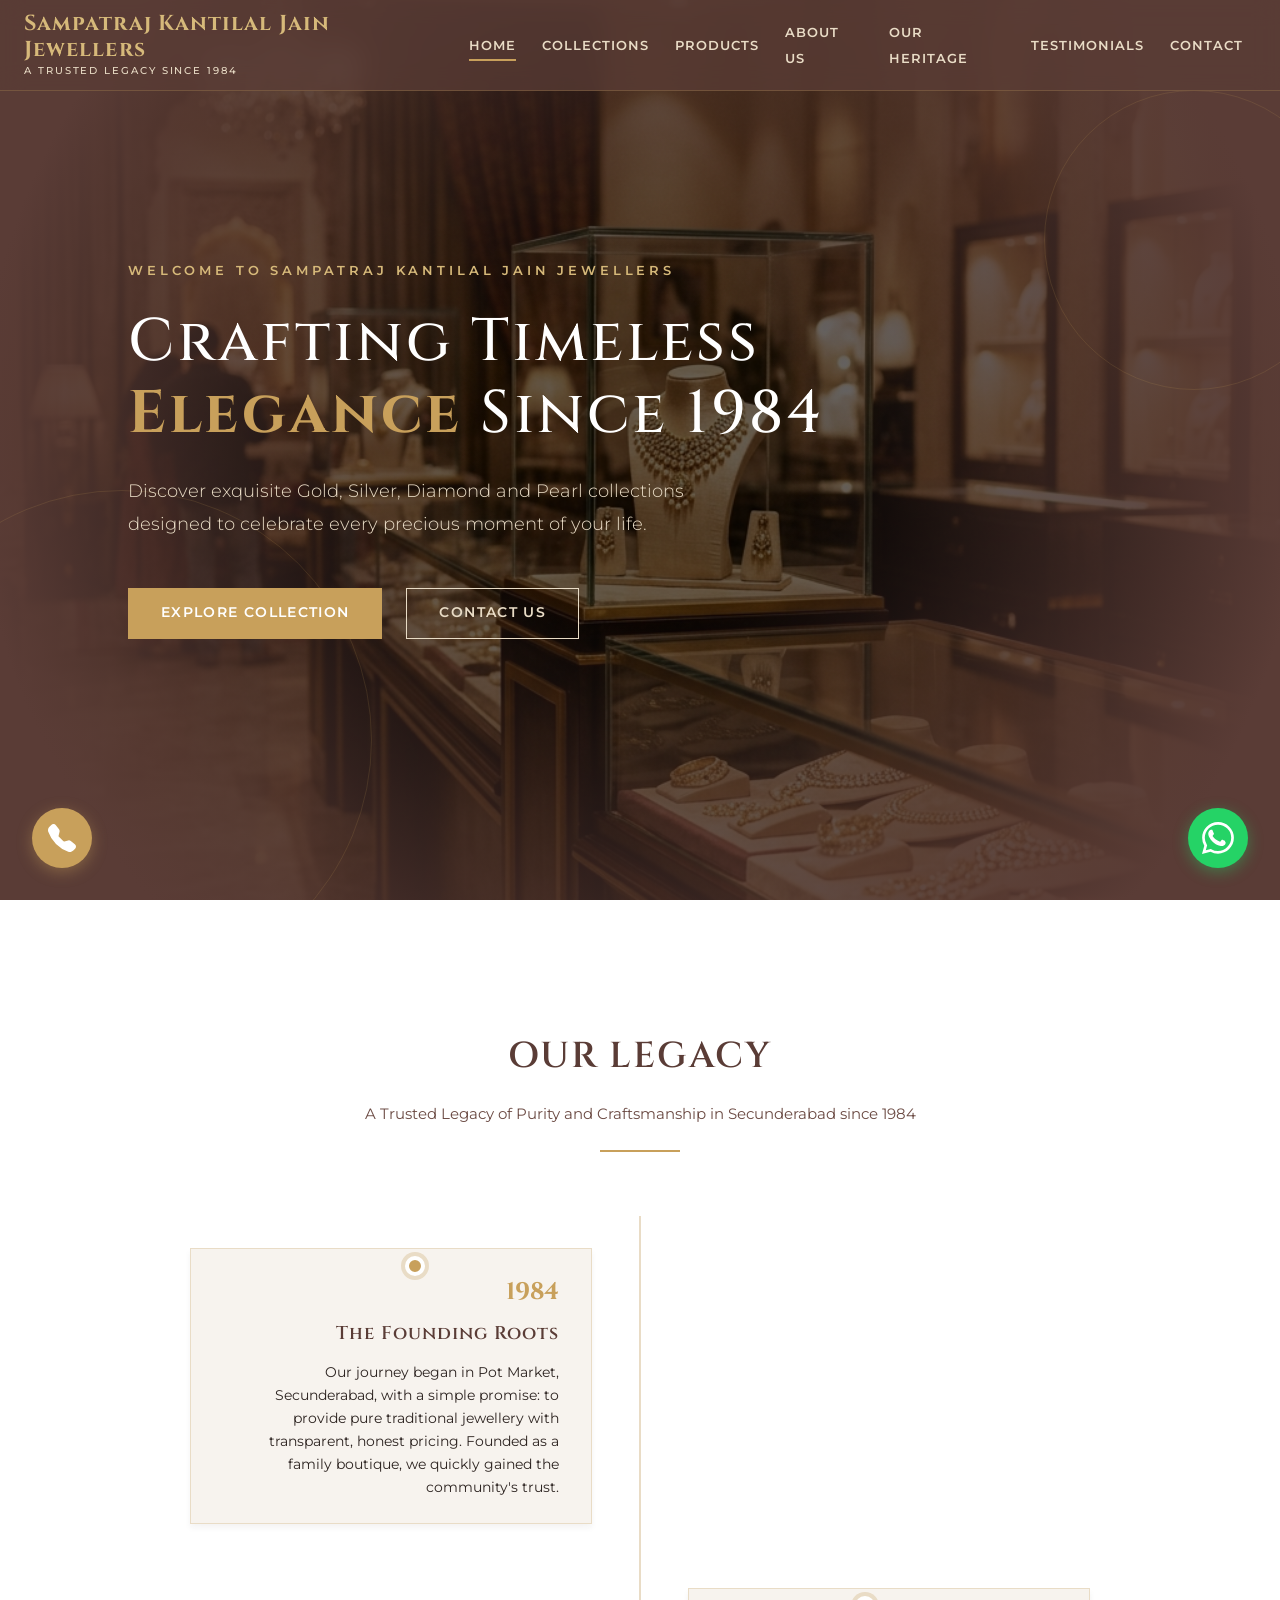
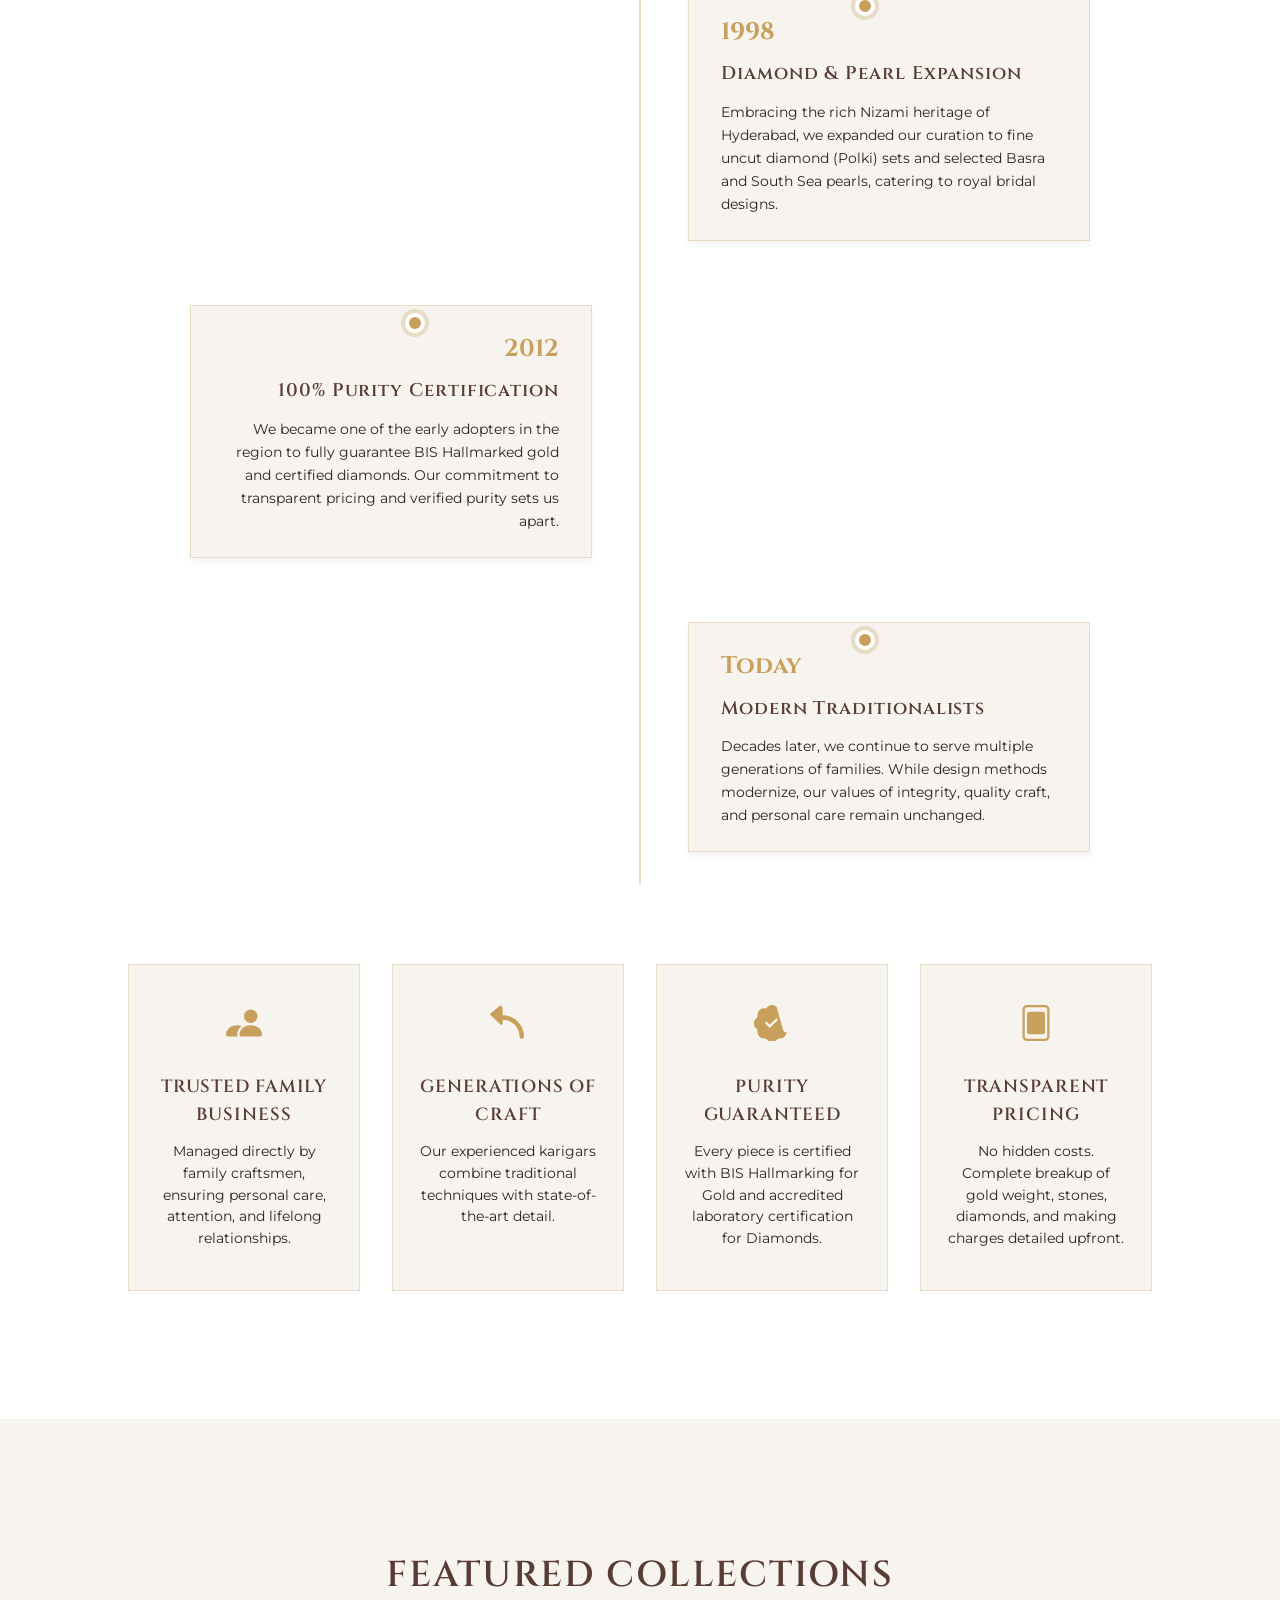
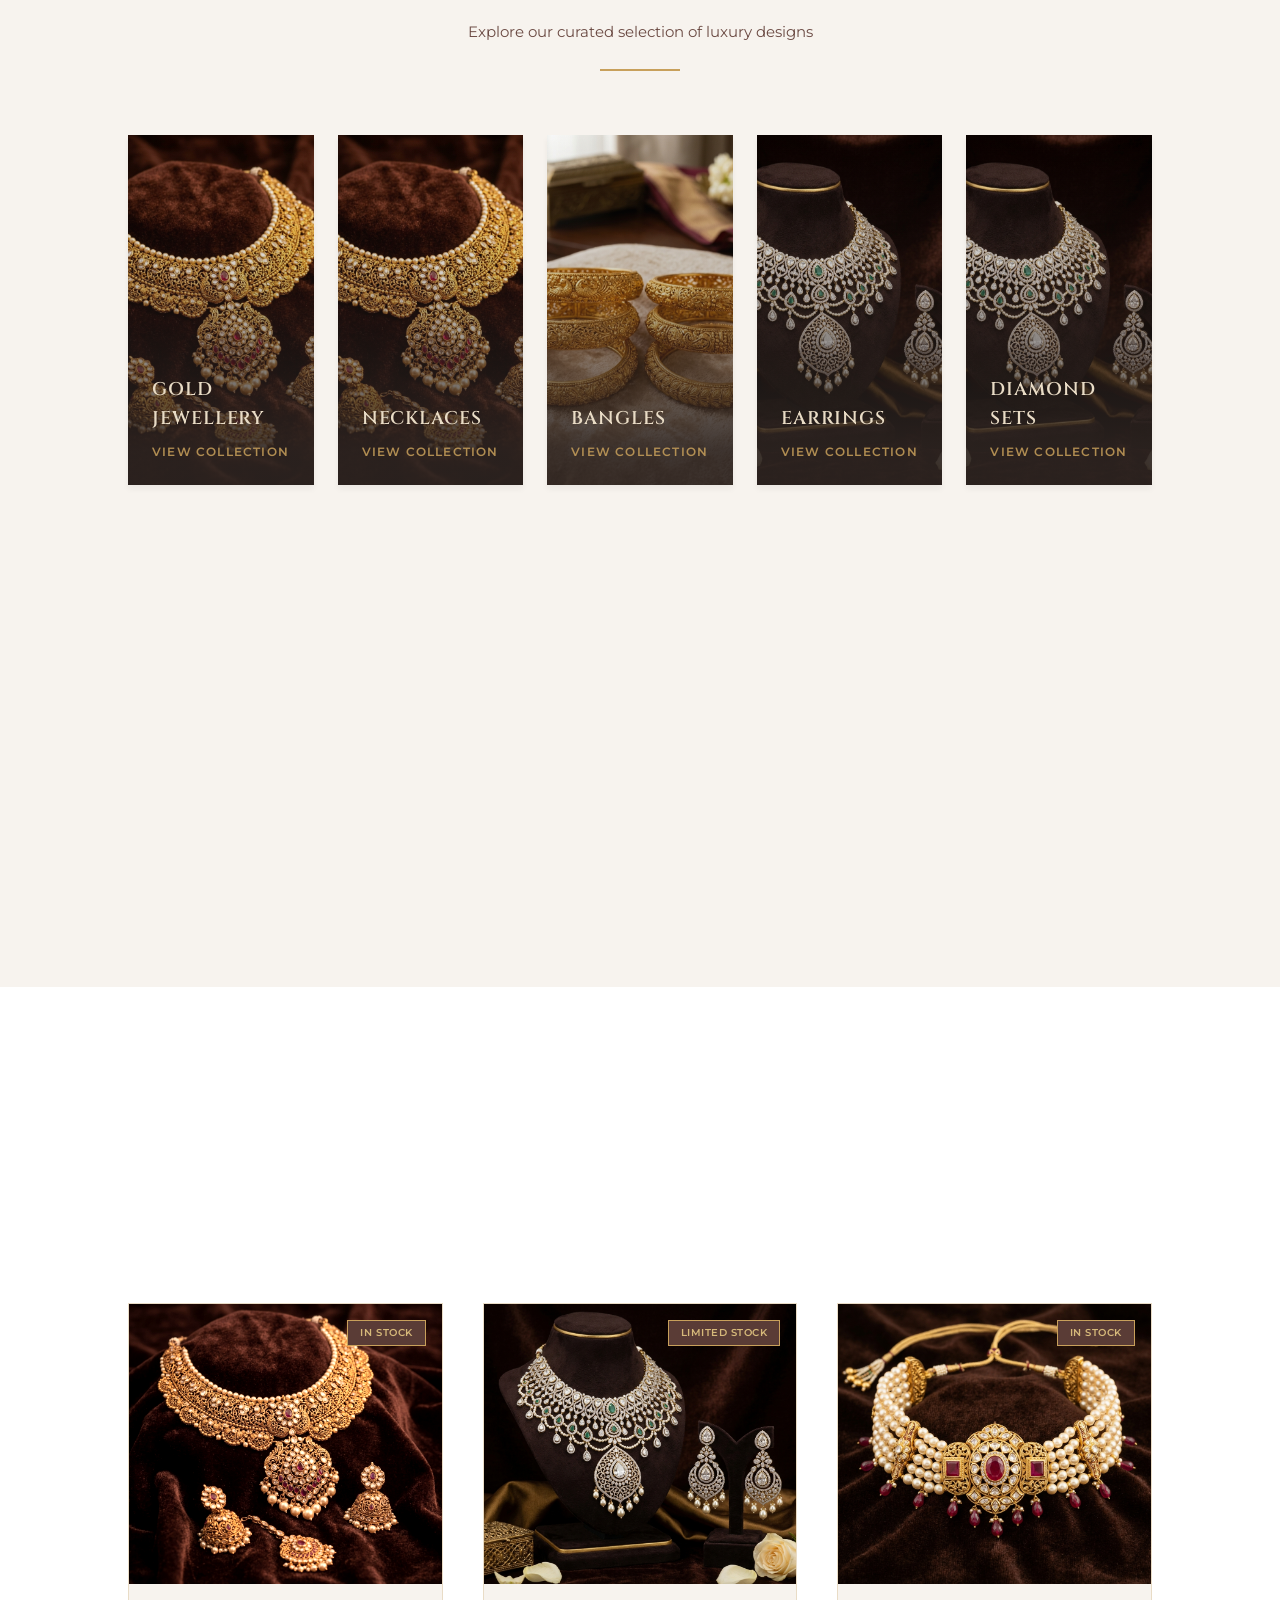
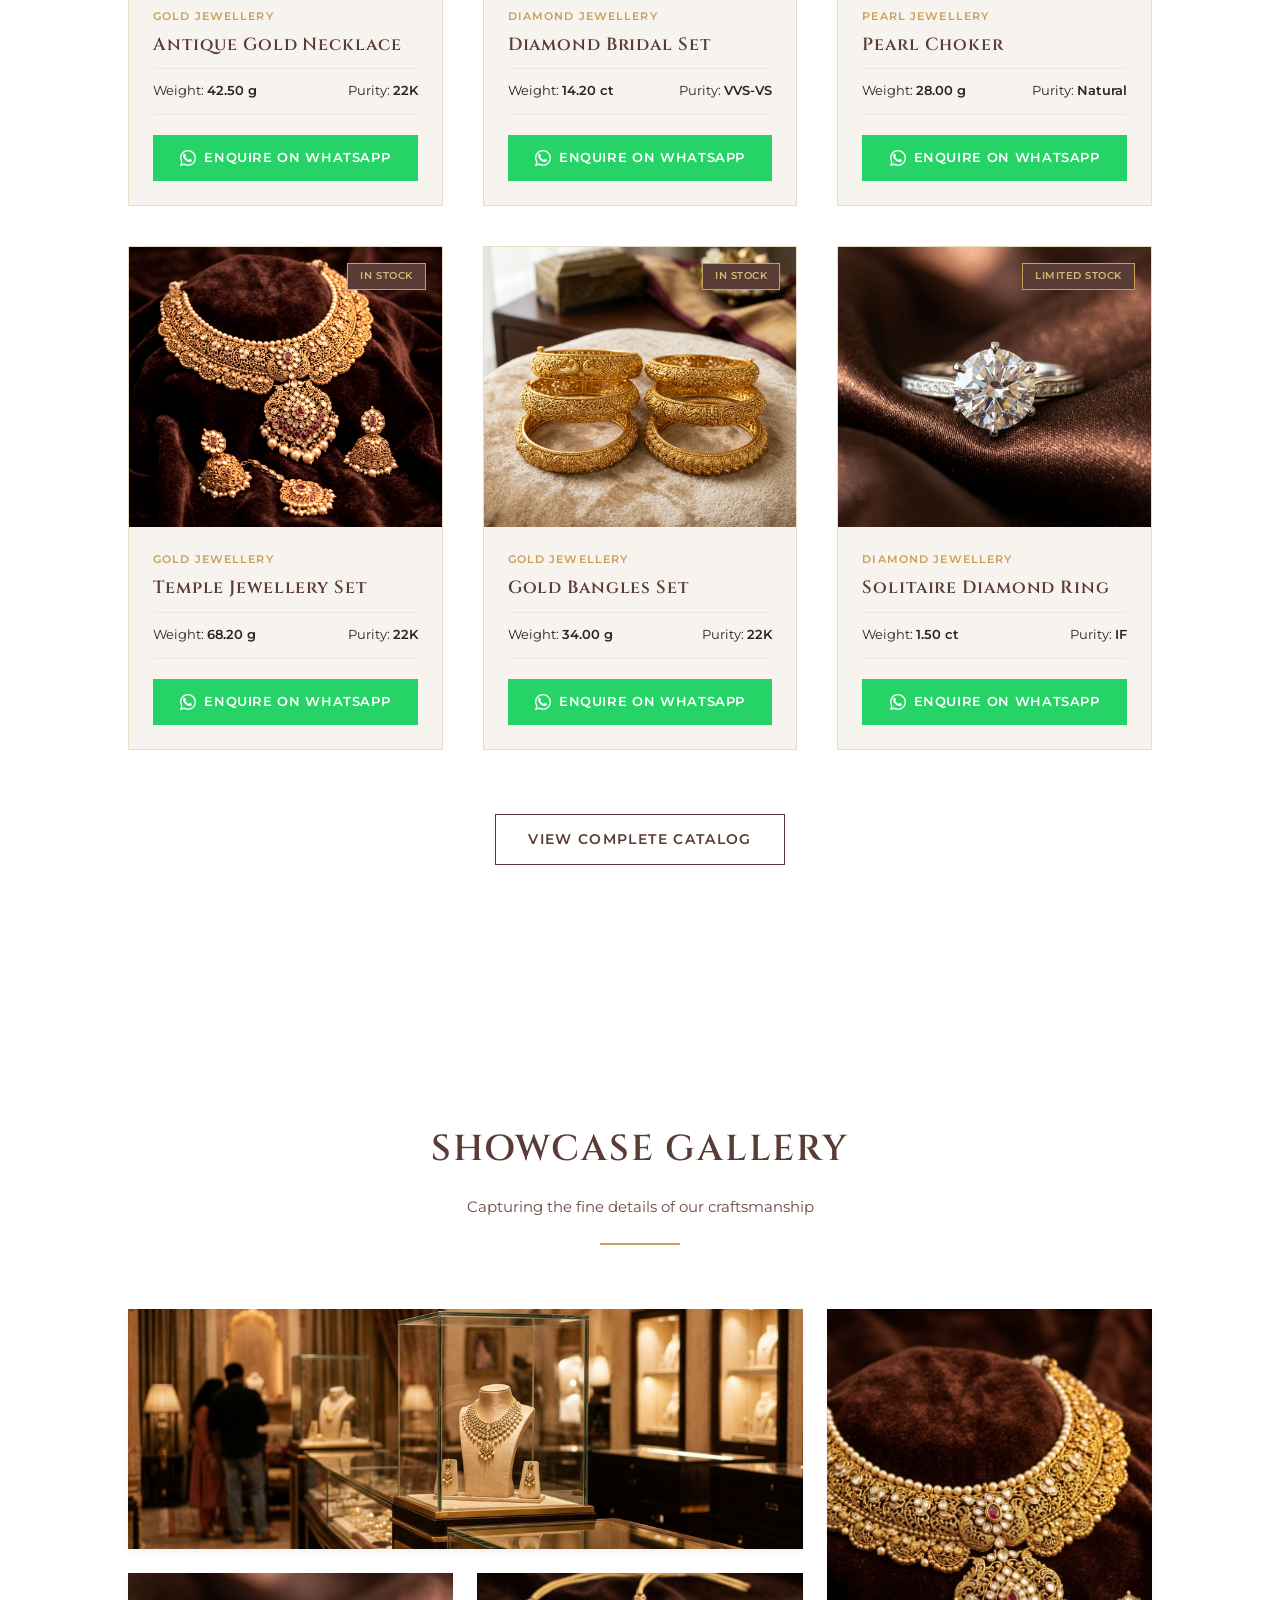
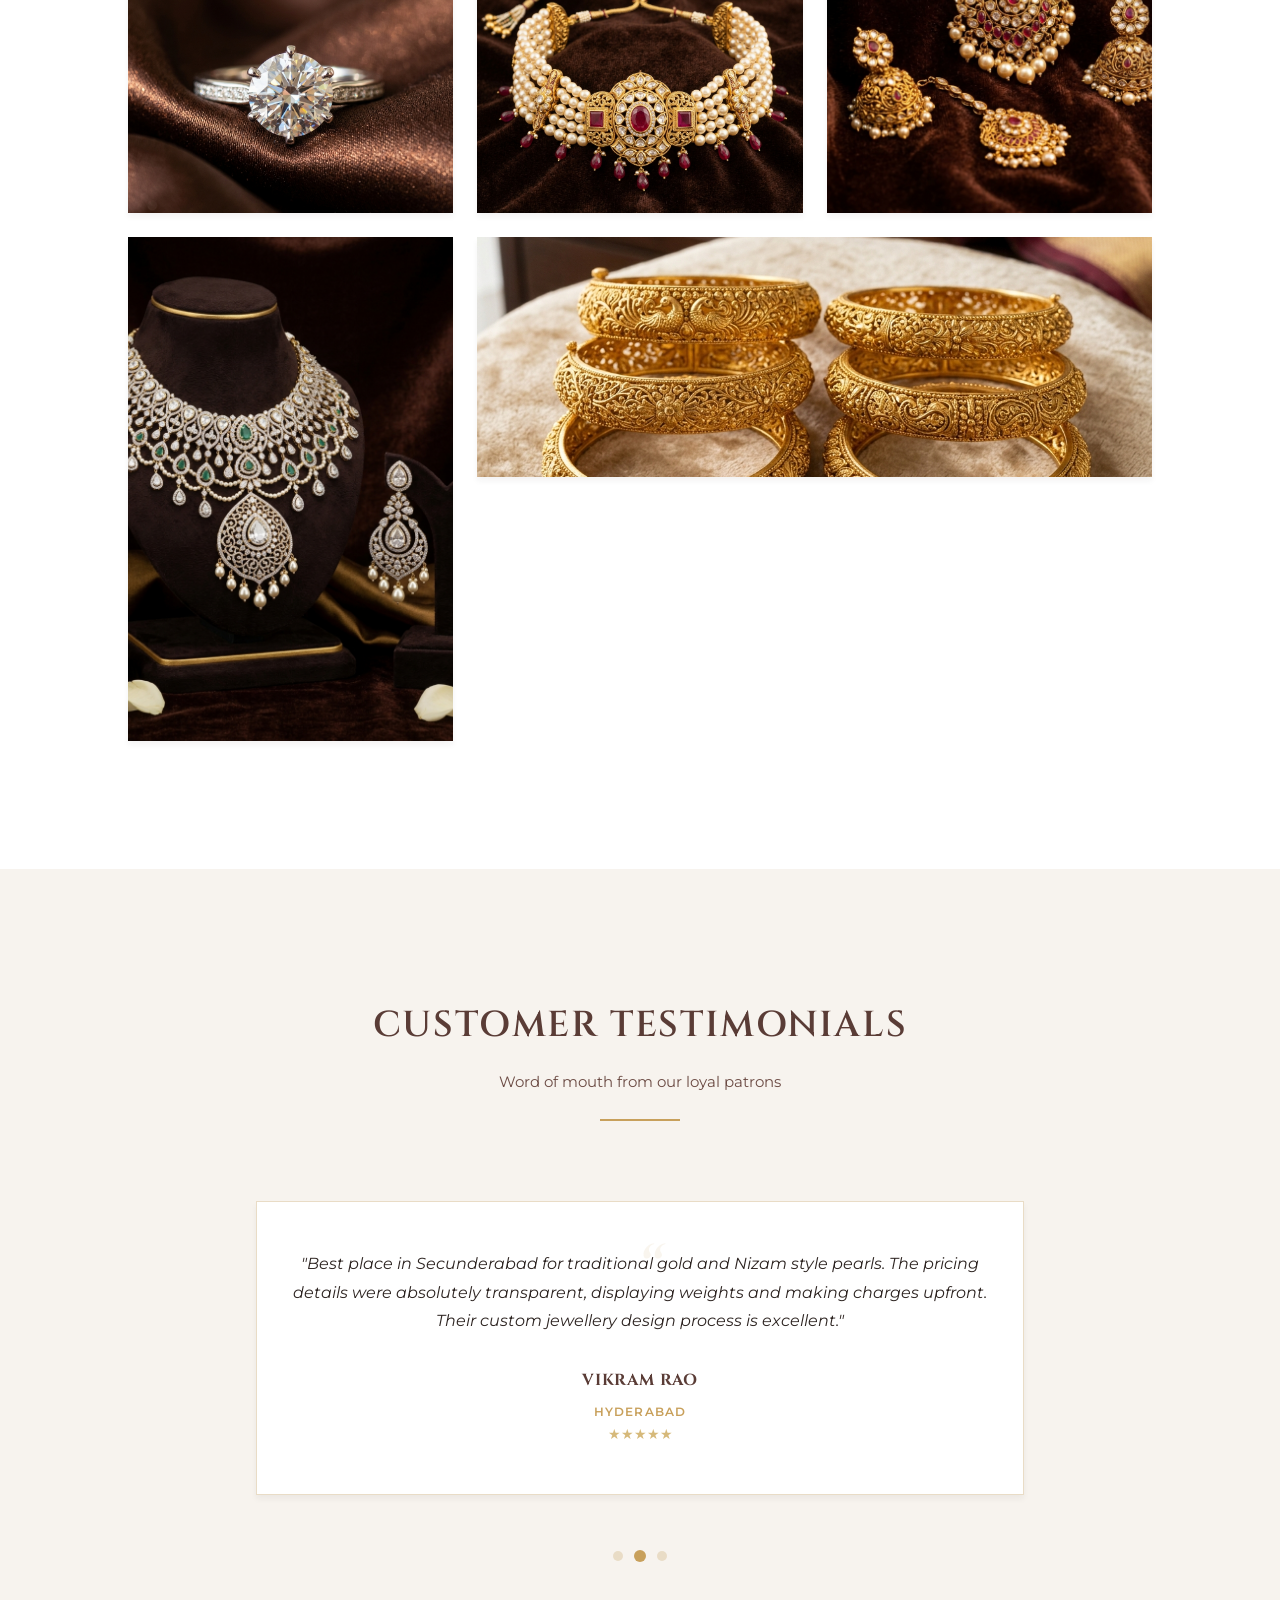
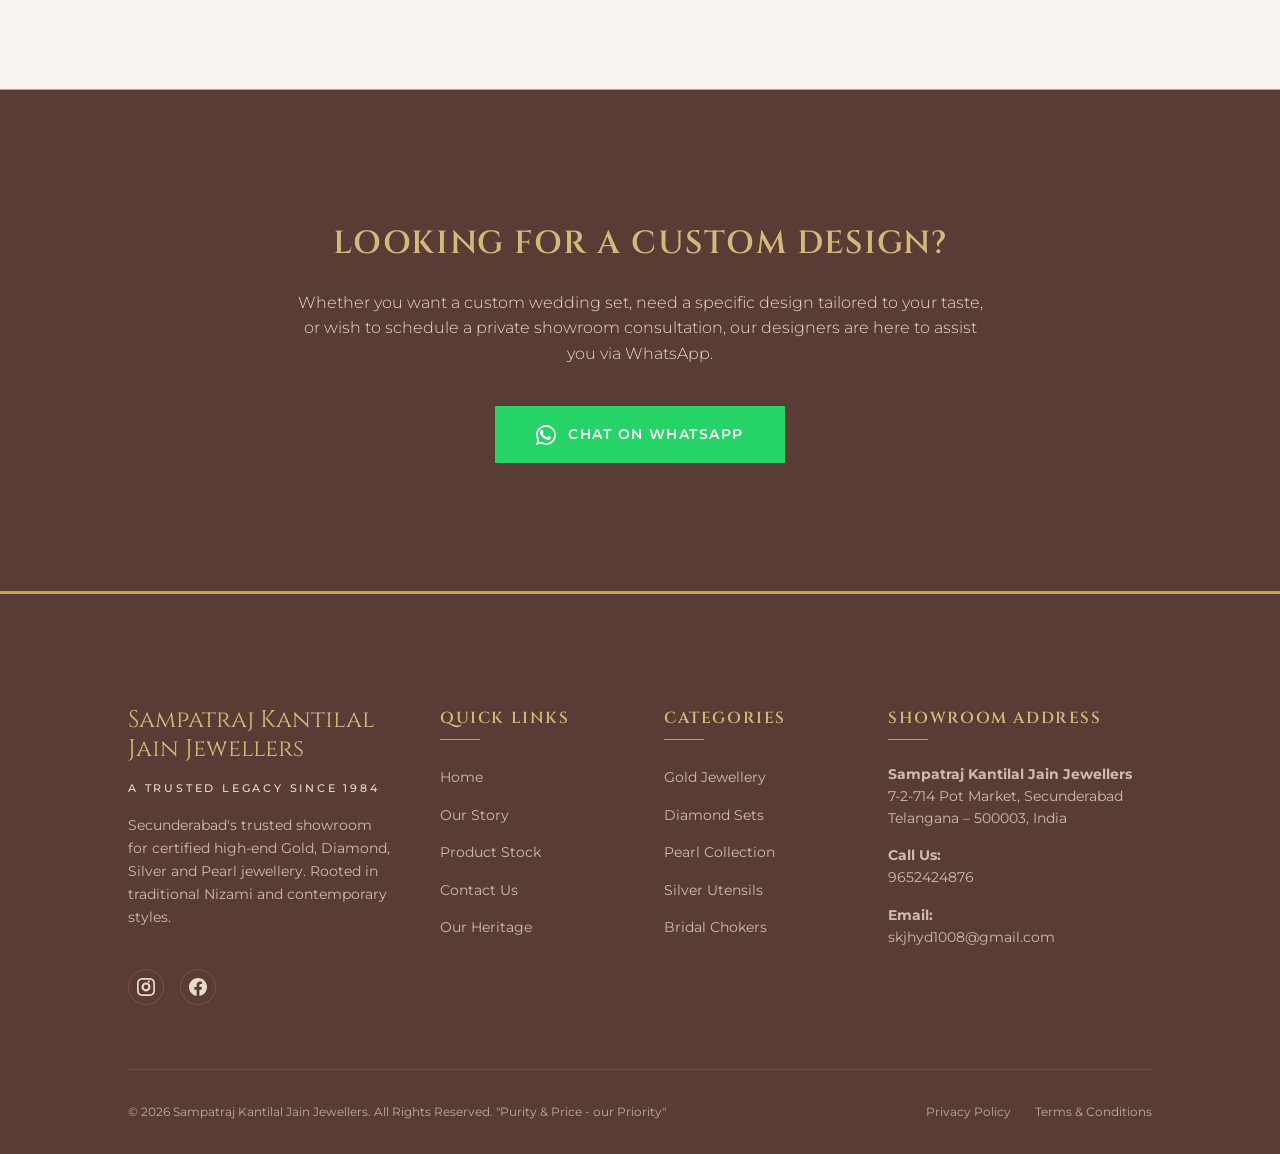
==== commit 76b4a3c8: "nav chnages" ====
--- a/index.html
+++ b/index.html
@@ -547,6 +547,9 @@
               <path d="M8 0C5.829 0 5.556.01 4.703.048 3.85.088 3.269.222 2.76.42a3.917 3.917 0 0 0-1.417.923A3.917 3.917 0 0 0 .42 2.76C.222 3.268.087 3.85.048 4.7.01 5.555 0 5.827 0 8.001c0 2.172.01 2.444.048 3.297.04.852.174 1.433.372 1.942.205.526.478.972.923 1.417.444.445.89.719 1.416.923.51.198 1.09.333 1.942.372C5.555 15.99 5.827 16 8 16s2.444-.01 3.298-.048c.851-.04 1.434-.174 1.943-.372a3.916 3.916 0 0 0 1.416-.923c.445-.445.718-.891.923-1.417.197-.509.332-1.09.372-1.942C15.99 10.445 16 10.173 16 8s-.01-2.445-.048-3.299c-.04-.851-.175-1.433-.372-1.941a3.926 3.926 0 0 0-.923-1.417A3.911 3.911 0 0 0 13.24.42c-.51-.198-1.092-.333-1.943-.372C10.443.01 10.172 0 7.999 0h.002zm-.008 1.475c2.116 0 2.365.008 3.2.047.77.035 1.189.163 1.467.271.37.144.633.314.912.593.28.28.45.543.593.912.108.277.236.696.271 1.468.038.834.047 1.082.047 3.201s-.008 2.365-.047 3.2c-.035.77-.163 1.189-.271 1.467-.144.37-.314.633-.593.912-.28.28-.543.45-.912.593-.277.108-.696.236-1.468.271-.834.038-1.082.047-3.201.047s-2.365-.008-3.2-.047c-.77-.035-1.189-.163-1.467-.271a2.868 2.868 0 0 1-.912-.593 2.868 2.868 0 0 1-.593-.912c-.108-.277-.236-.696-.271-1.468-.038-.834-.047-1.082-.047-3.201s.008-2.365.047-3.2c.035-.77.163-1.189.271-1.467.144-.37.314-.633.593-.912.28-.28.543-.45.912-.593.277-.108.696-.236 1.468-.271.834-.038 1.082-.047 3.201-.047zm0 2.427a3.996 3.996 0 1 0 0 7.992 3.996 3.996 0 0 0 0-7.992zm0 6.09a2.094 2.094 0 1 1 0-4.188 2.094 2.094 0 0 1 0 4.188zM11.5 3.125a.999.999 0 1 1-1.998 0 .999.999 0 0 1 1.998 0z"/>
             </svg>
           </a>
+          <a href="#" class="footer-social-link" aria-label="Facebook">
+            <svg width="18" height="18" fill="currentColor" viewBox="0 0 16 16"><path d="M16 8.049c0-4.446-3.582-8.05-8-8.05C3.58 0-.002 3.603-.002 8.05c0 4.017 2.926 7.347 6.75 7.951v-5.625h-2.03V8.05H6.75V6.275c0-2.017 1.195-3.131 3.022-3.131.876 0 1.791.157 1.791.157v1.98h-1.009c-.993 0-1.303.621-1.303 1.258v1.51h2.218l-.354 2.326H9.25V16c3.824-.604 6.75-3.934 6.75-7.951z"/></svg>
+          </a>
         </div>
       </div>
 
